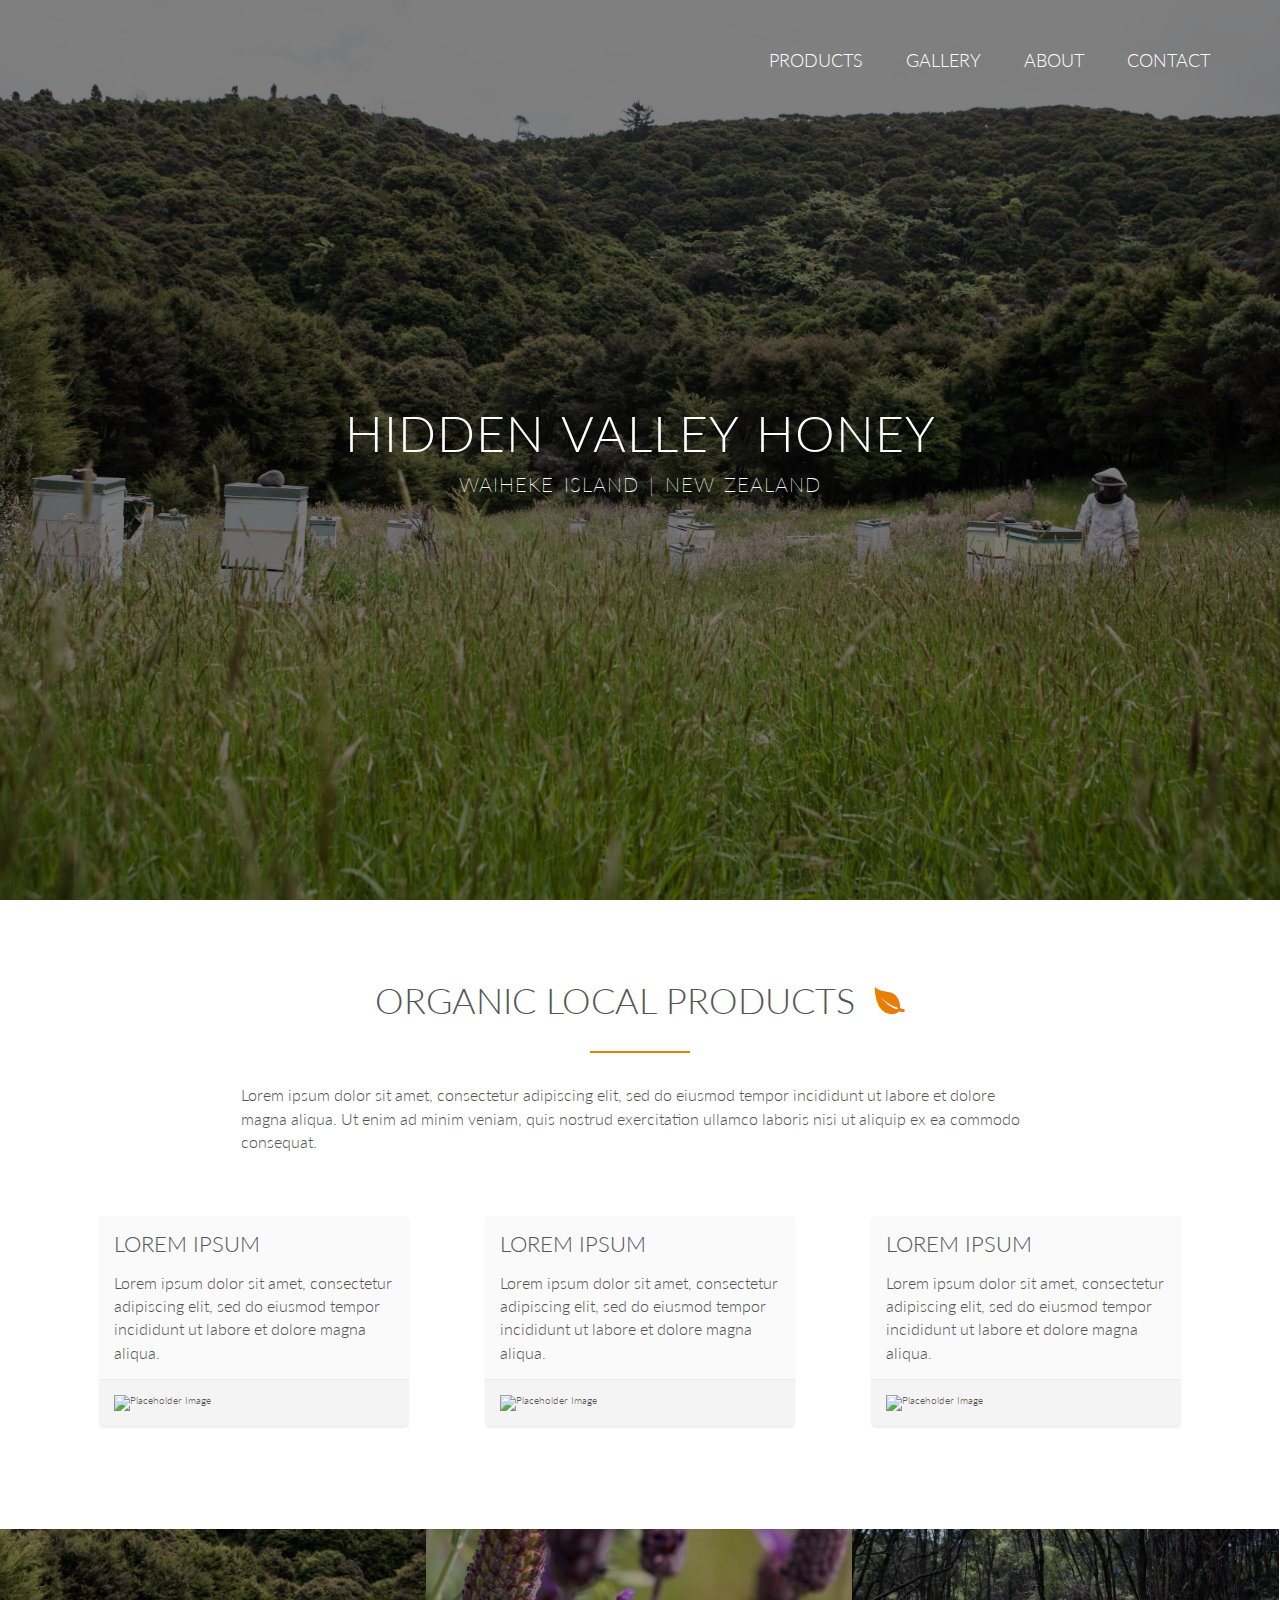
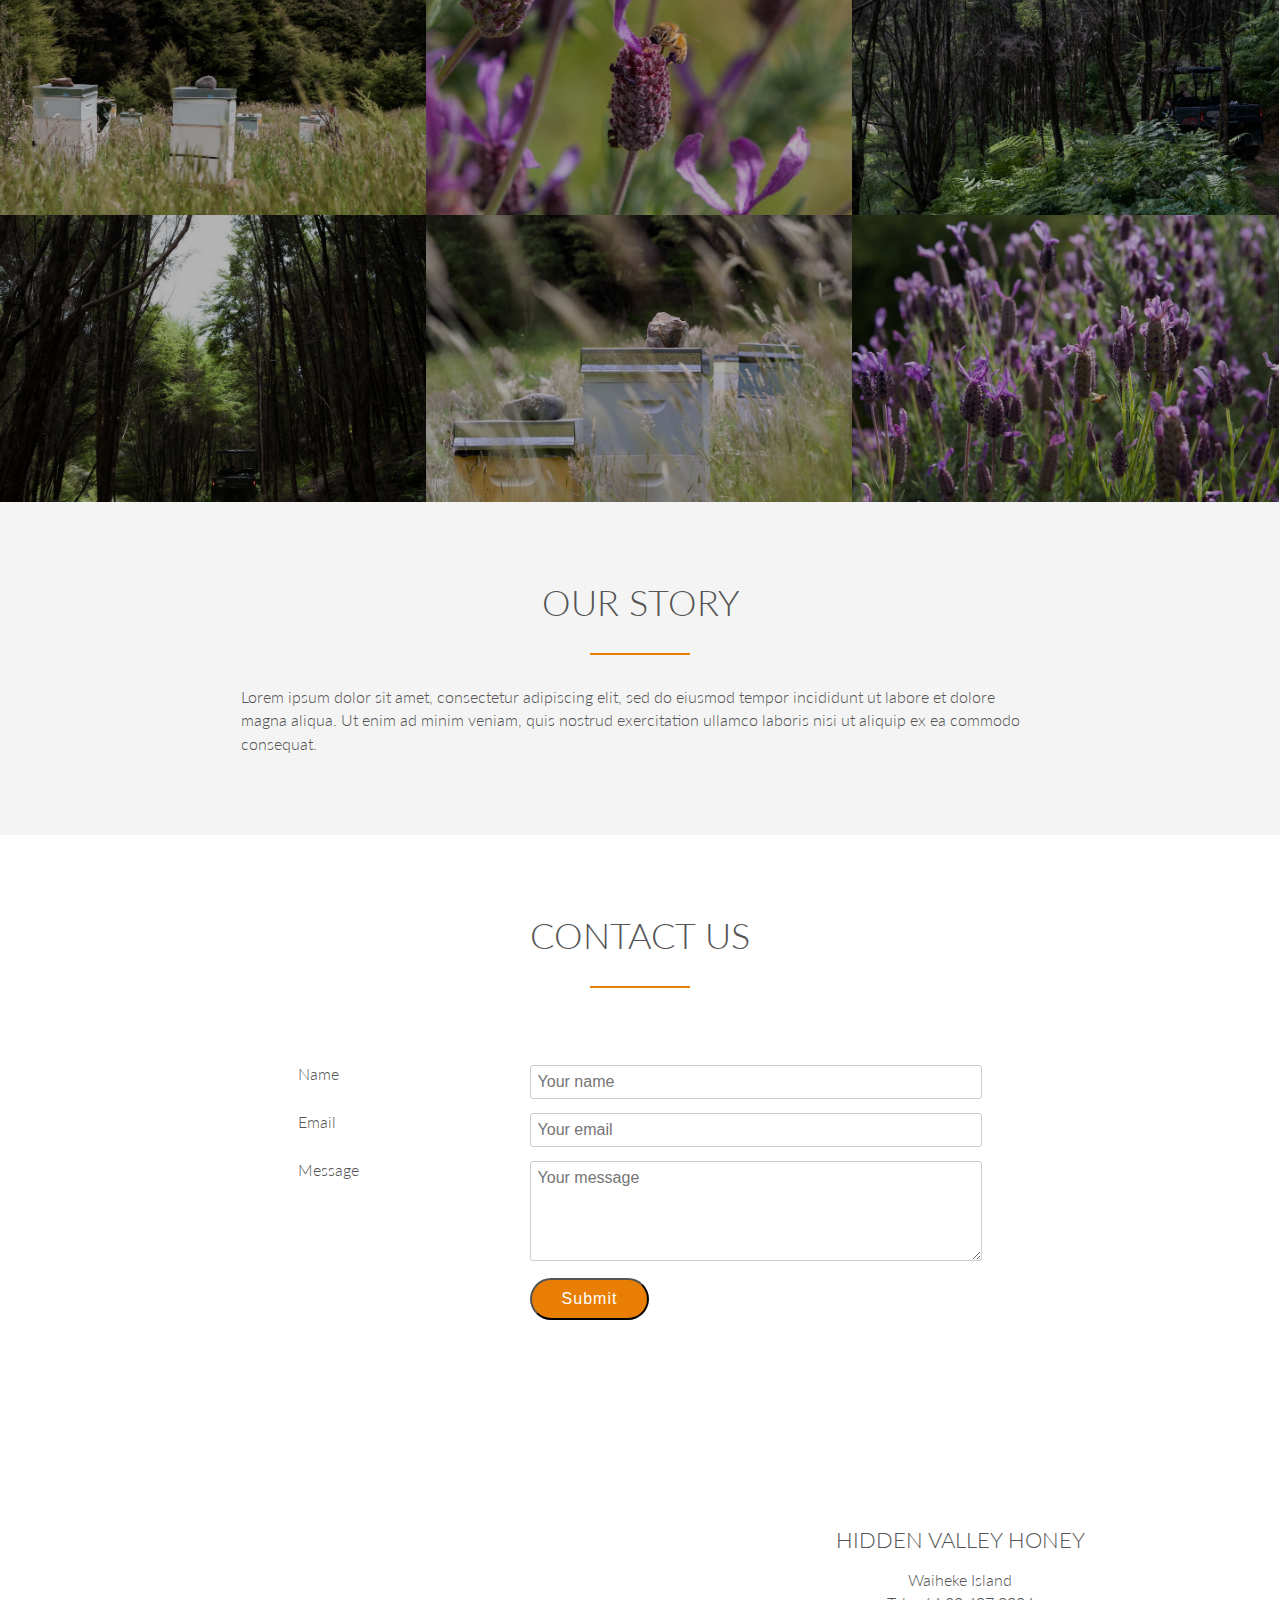
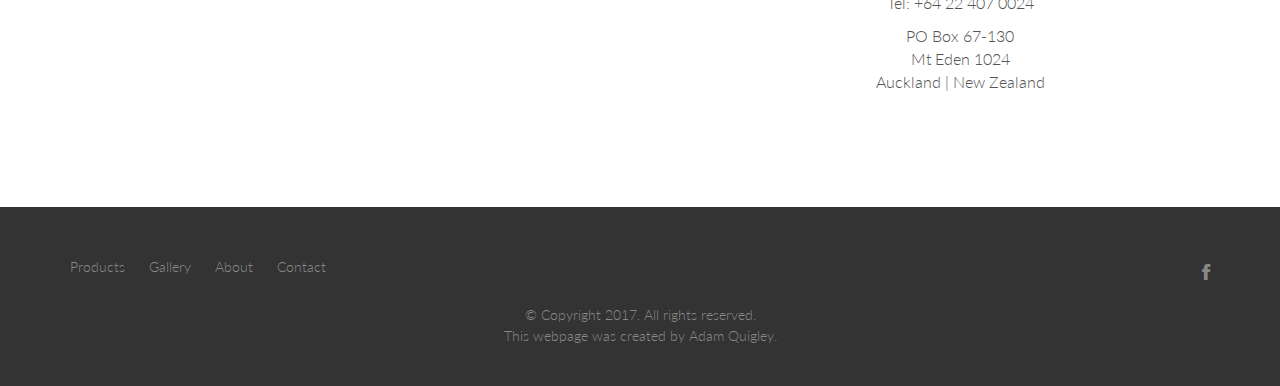
==== index.html @ 65275213 "Update site with reduced size images from Sam" ====
<!DOCTYPE html>
<html lang="en">
<head>
    <meta charset="UTF-8">
    <meta name="viewport" content="width=device-width, initial-scale=1.0">
    <meta name="description" content="Artisan raw honey which can be traced to the apiary it came from and the beekeeper who looked after the bees. Taste and enjoy the difference.">

    <link rel="stylesheet" type="text/css" href="vendors/css/normalize.css">
    <link rel="stylesheet" type="text/css" href="vendors/css/grid.css">
    <link rel="stylesheet" type="text/css" href="vendors/css/ionicons.min.css">
    
    <link rel="stylesheet" type="text/css" href="src/css/main.css">
    <link rel="stylesheet" type="text/css" href="src/css/queries.css">
    <link href="https://fonts.googleapis.com/css?family=Lato:100,300,300i,400" rel="stylesheet">
    
    <title>Hidden Valley Honey</title>
</head>

<body>
      
    <header>
        <nav>
            <div class="row">
                <ul class="main-nav">
                    <li><a href="#products">Products</a></li>
                    <li><a href="#gallery">Gallery</a></li>
                    <li><a href="#about">About</a></li>
                    <li><a href="#contact">Contact</a></li>
                </ul>
            </div>
        </nav>
        
        <div class="hero-text-box">
            <h1>Hidden Valley Honey</h1>
            <h2>Waiheke Island | New Zealand</h2>
        </div>
    </header>
    
    
    <section id="products" class="section-products">
        <div class="row">
            <h3>Organic Local Products
                <i class="ion-leaf icon"></i>
            </h3>
            <p class="long-copy">Lorem ipsum dolor sit amet, consectetur adipiscing elit, sed do eiusmod tempor incididunt ut labore et dolore magna aliqua. Ut enim ad minim veniam, quis nostrud exercitation ullamco laboris nisi ut aliquip ex ea commodo consequat. </p>
        </div>
        
        <div class="row">
            <div class="col span-1-of-3 box">
                <div class="product-box">
                    <div>
                        <h4>Lorem ipsum</h4>
                        <p>Lorem ipsum dolor sit amet, consectetur adipiscing elit, sed do eiusmod tempor incididunt ut labore et dolore magna aliqua.</p>
                    </div>
                    <div class="product-image">
                        <img src="https://via.placeholder.com/400x400" alt="Placeholder Image">
                    </div>
                </div>
            </div>
            
            <div class="col span-1-of-3 box">
                <div class="product-box">
                    <div>
                        <h4>Lorem ipsum</h4>
                        <p>Lorem ipsum dolor sit amet, consectetur adipiscing elit, sed do eiusmod tempor incididunt ut labore et dolore magna aliqua.</p>
                    </div>
                    <div class="product-image">
                        <img src="https://via.placeholder.com/400x400" alt="Placeholder Image">
                    </div>
                </div>
            </div>
            
            <div class="col span-1-of-3 box">
                <div class="product-box">
                    <div>
                        <h4>Lorem ipsum</h4>
                        <p>Lorem ipsum dolor sit amet, consectetur adipiscing elit, sed do eiusmod tempor incididunt ut labore et dolore magna aliqua.</p>
                    </div>
                    <div class="product-image">
                        <img src="https://via.placeholder.com/400x400" alt="Placeholder Image">
                    </div>
                </div>
            </div>
        </div>
    </section>
    
    
     <section id="gallery" class="section-gallery">
            <ul class="gallery-showcase clearfix">
                <li>
                    <figure class="gallery-photo">
                        <img src="src/img/hives-1-min.jpg" alt="Bee Hives">
                    </figure>
                </li>
                <li>
                    <figure class="gallery-photo">
                        <img src="src/img/bee-1-min.jpg" alt="Bee on Flower">
                    </figure>
                </li>
                <li>
                    <figure class="gallery-photo">
                        <img src="src/img/bush-2-min.jpg" alt="New Zealand Bush">
                    </figure>
                </li>

            </ul>
            <ul class="gallery-showcase clearfix">
                <li>
                    <figure class="gallery-photo">
                        <img src="src/img/bush-1-min.jpg" alt="Polaris in New Zealand Bush">
                    </figure>
                </li>
                <li>
                    <figure class="gallery-photo">
                        <img src="src/img/hives-2-min.jpg" alt="Bee Hives Close Shot">
                    </figure>
                </li>
                <li>
                    <figure class="gallery-photo">
                        <img src="src/img/bee-flowers-min.jpg" alt="Bee Amongst Flowers">
                    </figure>
                </li>
            </ul>
        </section>
    
    
    <section id="about" class="section-about">     
        <div class="row">
            <h3>Our Story</h3>
            <p class="long-copy">Lorem ipsum dolor sit amet, consectetur adipiscing elit, sed do eiusmod tempor incididunt ut labore et dolore magna aliqua. Ut enim ad minim veniam, quis nostrud exercitation ullamco laboris nisi ut aliquip ex ea commodo consequat. </p>
        </div>
    
        <div class="row">
        </div>
    </section>
    
    
    <section id="contact" class="section-contact">
        
        <div id="form">
            
            <div class="row">
                <h3>Contact Us</h3>
            </div>

            <div class="row">
                <form method="post" action="mailer.php" class="contact-form">
                    <div class="row">
                        <div class="col span-1-of-3">
                            <label for="name">Name</label>
                        </div>

                        <div class="col span-2-of-3">
                            <input type="text" name="name" id="name" placeholder="Your name" required>
                        </div>
                    </div>

                    <div class="row">
                        <div class="col span-1-of-3">
                            <label for="email">Email</label>
                        </div>
                        <div class="col span-2-of-3">
                            <input type="email" name="email" id="email" placeholder="Your email" required>
                        </div>
                    </div>

                    <div class="row">
                        <div class="col span-1-of-3">
                            <label>Message</label>
                        </div>
                        <div class="col span-2-of-3">
                            <textarea name="message" placeholder="Your message"></textarea>
                        </div>
                    </div>

                    <div class="row">
                            <div class="col span-1-of-3">
                                <label>&nbsp;</label>
                            </div>
                            <div class="col span-2-of-3">
                                <input type="submit" value="Submit">
                            </div>
                        </div>

                </form>
            </div>
        </div>
    </section>
    
    
    <div class="section-map">
        <div id="map"></div>
        
        <div class="map-box">
            <h4>Hidden Valley Honey</h4>
            <p>Waiheke Island
            <br>
            Tel: +64 22 407 0024
            </p>
            <p>
            PO Box 67-130
            <br>
            Mt Eden 1024
            <br>
             Auckland | New Zealand
            </p>
        </div>
    </div>
    

    <footer>
        <div class="row">
            <div class="col span-1-of-2 footer-left-div">
                <ul class="footer-nav">
                    <li><a href="#products">Products</a></li>
                    <li><a href="#gallery">Gallery</a></li>
                    <li><a href="#about">About</a></li>
                    <li><a href="#contact">Contact</a></li>
                </ul>
            </div>
            
            <div class="col span-1-of-2 footer-right-div">
                <ul class="social-links">
                    <li>
                        <a href="https://www.facebook.com/Hidden-Valley-Honey-Company-NZ-658143510995138/" target="_blank">
                            <i class="ion-social-facebook"></i>
                        </a>
                    </li>
                </ul>
            </div>
        </div>
        
        <div class="row">
            <p> &copy; Copyright 2017. All rights reserved.
                <br>
                This webpage was created by Adam Quigley.
            </p>
        </div>
    </footer>
    
</body>
    
    <script src="//cdn.jsdelivr.net/respond/1.4.2/respond.min.js"></script>
    <script src="//cdn.jsdelivr.net/html5shiv/3.7.2/html5shiv.min.js"></script>
    <script src="//cdn.jsdelivr.net/selectivizr/1.0.3b/selectivizr.min.js"></script>
    
    <script src="https://maps.google.com/maps/api/js?key=AIzaSyBD64x5jCNLeEZKjPFcDO9uRtU530Nr-F4"></script>
    <script src="src/js/gmaps.js"></script>
    <script src="src/js/script.js"></script>
    
</html>
---- vendors/css/grid.css ----
/*  SECTIONS  ============================================================================= */

.section {
	clear: both;
	padding: 0px;
	margin: 0px;
}

/*  GROUPING  ============================================================================= */

.row {
    zoom: 1; /* For IE 6/7 (trigger hasLayout) */
}

.row:before,
.row:after {
    content:"";
    display:table;
}
.row:after {
    clear:both;
}

/*  GRID COLUMN SETUP   ==================================================================== */

.col {
	display: block;
	float:left;
	margin: 1% 0 1% 1.6%;
}

.col:first-child { margin-left: 0; } /* all browsers except IE6 and lower */


/*  REMOVE MARGINS AS ALL GO FULL WIDTH AT 480 PIXELS */

@media only screen and (max-width: 480px) {
	.col { 
		/*margin: 1% 0 1% 0%;*/
        margin: 0;
	}
}


/*  GRID OF TWO   ============================================================================= */


.span-2-of-2 {
	width: 100%;
}

.span-1-of-2 {
	width: 49.2%;
}

/*  GO FULL WIDTH AT LESS THAN 480 PIXELS */

@media only screen and (max-width: 480px) {
	.span-2-of-2 {
		width: 100%; 
	}
	.span-1-of-2 {
		width: 100%; 
	}
}


/*  GRID OF THREE   ============================================================================= */

	
.span-3-of-3 {
	width: 100%; 
}

.span-2-of-3 {
	width: 66.13%; 
}

.span-1-of-3 {
	width: 32.26%; 
}


/*  GO FULL WIDTH AT LESS THAN 480 PIXELS */

@media only screen and (max-width: 480px) {
	.span-3-of-3 {
		width: 100%; 
	}
	.span-2-of-3 {
		width: 100%; 
	}
	.span-1-of-3 {
		width: 100%;
	}
}

/*  GRID OF FOUR   ============================================================================= */

	
.span-4-of-4 {
	width: 100%; 
}

.span-3-of-4 {
	width: 74.6%; 
}

.span-2-of-4 {
	width: 49.2%; 
}

.span-1-of-4 {
	width: 23.8%; 
}


/*  GO FULL WIDTH AT LESS THAN 480 PIXELS */

@media only screen and (max-width: 480px) {
	.span-4-of-4 {
		width: 100%; 
	}
	.span-3-of-4 {
		width: 100%; 
	}
	.span-2-of-4 {
		width: 100%; 
	}
	.span-1-of-4 {
		width: 100%; 
	}
}


/*  GRID OF FIVE   ============================================================================= */

	
.span-5-of-5 {
	width: 100%;
}

.span-4-of-5 {
  	width: 79.68%; 
}

.span-3-of-5 {
  	width: 59.36%; 
}

.span-2-of-5 {
  	width: 39.04%;
}

.span-1-of-5 {
  	width: 18.72%;
}


/*  GO FULL WIDTH AT LESS THAN 480 PIXELS */

@media only screen and (max-width: 480px) {
	.span-5-of-5 {
		width: 100%; 
	}
	.span-4-of-5 {
		width: 100%; 
	}
	.span-3-of-5 {
		width: 100%; 
	}
	.span-2-of-5 {
		width: 100%; 
	}
	.span-1-of-5 {
		width: 100%; 
	}
}


/*  GRID OF SIX   ============================================================================= */


.span-6-of-6 {
	width: 100%;
}

.span-5-of-6 {
  	width: 83.06%;
}

.span-4-of-6 {
  	width: 66.13%;
}

.span-3-of-6 {
  	width: 49.2%;
}

.span-2-of-6 {
  	width: 32.26%;
}

.span-1-of-6 {
  	width: 15.33%;
}


/*  GO FULL WIDTH AT LESS THAN 480 PIXELS */

@media only screen and (max-width: 480px) {
	.span-6-of-6 {
		width: 100%; 
	}
	.span-5-of-6 {
		width: 100%; 
	}
	.span-4-of-6 {
		width: 100%; 
	}
	.span-3-of-6 {
		width: 100%; 
	}
	.span-2-of-6 {
		width: 100%; 
	}
	.span-1-of-6 {
		width: 100%; 
	}
}



/*  GRID OF SEVEN   ============================================================================= */


.span-7-of-7 {
	width: 100%;
}

.span-6-of-7 {
	width: 85.48%;
}

.span-5-of-7 {
  	width: 70.97%;
}

.span-4-of-7 {
  	width: 56.45%;
}

.span-3-of-7 {
  	width: 41.94%;
}

.span-2-of-7 {
  	width: 27.42%;
}

.span-1-of-7 {
  	width: 12.91%;
}


/*  GO FULL WIDTH AT LESS THAN 480 PIXELS */

@media only screen and (max-width: 480px) {
	.span-7-of-7 {
		width: 100%; 
	}
	.span-6-of-7 {
		width: 100%; 
	}
	.span-5-of-7 {
		width: 100%; 
	}
	.span-4-of-7 {
		width: 100%; 
	}
	.span-3-of-7 {
		width: 100%; 
	}
	.span-2-of-7 {
		width: 100%; 
	}
	.span-1-of-7 {
		width: 100%; 
	}
}


/*  GRID OF EIGHT   ============================================================================= */

	
.span-8-of-8 {
	width: 100%;
}

.span-7-of-8 {
	width: 87.3%; 
}

.span-6-of-8 {
	width: 74.6%; 
}

.span-5-of-8 {
	width: 61.9%; 
}

.span-4-of-8 {
	width: 49.2%; 
}

.span-3-of-8 {
	width: 36.5%;
}

.span-2-of-8 {
	width: 23.8%; 
}

.span-1-of-8 {
	width: 11.1%; 
}


/*  GO FULL WIDTH AT LESS THAN 480 PIXELS */

@media only screen and (max-width: 480px) {
	.span-8-of-8 {
		width: 100%; 
	}
	.span-7-of-8 {
		width: 100%; 
	}
	.span-6-of-8 {
		width: 100%; 
	}
	.span-5-of-8 {
		width: 100%; 
	}
	.span-4-of-8 {
		width: 100%; 
	}
	.span-3-of-8 {
		width: 100%; 
	}
	.span-2-of-8 {
		width: 100%; 
	}
	.span-1-of-8 {
		width: 100%; 
	}
}


/*  GRID OF NINE   ============================================================================= */


.span-9-of-9 {
	width: 100%;
}

.span-8-of-9 {
	width: 88.71%;
}

.span-7-of-9 {
	width: 77.42%; 
}

.span-6-of-9 {
	width: 66.13%; 
}

.span-5-of-9 {
	width: 54.84%; 
}

.span-4-of-9 {
	width: 43.55%; 
}

.span-3-of-9 {
	width: 32.26%;
}

.span-2-of-9 {
	width: 20.97%; 
}

.span-1-of-9 {
	width: 9.68%; 
}


/*  GO FULL WIDTH AT LESS THAN 480 PIXELS */

@media only screen and (max-width: 480px) {
	.span-9-of-9 {
		width: 100%; 
	}
	.span-8-of-9 {
		width: 100%; 
	}
	.span-7-of-9 {
		width: 100%; 
	}
	.span-6-of-9 {
		width: 100%; 
	}
	.span-5-of-9 {
		width: 100%; 
	}
	.span-4-of-9 {
		width: 100%; 
	}
	.span-3-of-9 {
		width: 100%; 
	}
	.span-2-of-9 {
		width: 100%; 
	}
	.span-1-of-9 {
		width: 100%; 
	}
}


/*  GRID OF TEN   ============================================================================= */


.span-10-of-10 {
	width: 100%;
}

.span-9-of-10 {
	width: 89.84%;
}

.span-8-of-10 {
	width: 79.68%;
}

.span-7-of-10 {
	width: 69.52%; 
}

.span-6-of-10 {
	width: 59.36%; 
}

.span-5-of-10 {
	width: 49.2%; 
}

.span-4-of-10 {
	width: 39.04%; 
}

.span-3-of-10 {
	width: 28.88%;
}

.span-2-of-10 {
	width: 18.72%; 
}

.span-1-of-10 {
	width: 8.56%; 
}


/*  GO FULL WIDTH AT LESS THAN 480 PIXELS */

@media only screen and (max-width: 480px) {
	.span-10-of-10 {
		width: 100%; 
	}
	.span-9-of-10 {
		width: 100%; 
	}
	.span-8-of-10 {
		width: 100%; 
	}
	.span-7-of-10 {
		width: 100%; 
	}
	.span-6-of-10 {
		width: 100%; 
	}
	.span-5-of-10 {
		width: 100%; 
	}
	.span-4-of-10 {
		width: 100%; 
	}
	.span-3-of-10 {
		width: 100%; 
	}
	.span-2-of-10 {
		width: 100%; 
	}
	.span-1-of-10 {
		width: 100%; 
	}
}


/*  GRID OF ELEVEN   ============================================================================= */

.span-11-of-11 {
	width: 100%;
}

.span-10-of-11 {
	width: 90.76%;
}

.span-9-of-11 {
	width: 81.52%;
}

.span-8-of-11 {
	width: 72.29%;
}

.span-7-of-11 {
	width: 63.05%; 
}

.span-6-of-11 {
	width: 53.81%; 
}

.span-5-of-11 {
	width: 44.58%; 
}

.span-4-of-11 {
	width: 35.34%; 
}

.span-3-of-11 {
	width: 26.1%;
}

.span-2-of-11 {
	width: 16.87%; 
}

.span-1-of-11 {
	width: 7.63%; 
}


/*  GO FULL WIDTH AT LESS THAN 480 PIXELS */

@media only screen and (max-width: 480px) {
	.span-11-of-11 {
		width: 100%; 
	}
	.span-10-of-11 {
		width: 100%; 
	}
	.span-9-of-11 {
		width: 100%; 
	}
	.span-8-of-11 {
		width: 100%; 
	}
	.span-7-of-11 {
		width: 100%; 
	}
	.span-6-of-11 {
		width: 100%; 
	}
	.span-5-of-11 {
		width: 100%; 
	}
	.span-4-of-11 {
		width: 100%; 
	}
	.span-3-of-11 {
		width: 100%; 
	}
	.span-2-of-11 {
		width: 100%; 
	}
	.span-1-of-11 {
		width: 100%; 
	}
}


/*  GRID OF TWELVE   ============================================================================= */

.span-12-of-12 {
	width: 100%;
}

.span-11-of-12 {
	width: 91.53%;
}

.span-10-of-12 {
	width: 83.06%;
}

.span-9-of-12 {
	width: 74.6%;
}

.span-8-of-12 {
	width: 66.13%;
}

.span-7-of-12 {
	width: 57.66%; 
}

.span-6-of-12 {
	width: 49.2%; 
}

.span-5-of-12 {
	width: 40.73%; 
}

.span-4-of-12 {
	width: 32.26%; 
}

.span-3-of-12 {
	width: 23.8%;
}

.span-2-of-12 {
	width: 15.33%; 
}

.span-1-of-12 {
	width: 6.86%; 
}


/*  GO FULL WIDTH AT LESS THAN 480 PIXELS */

@media only screen and (max-width: 480px) {
	.span-12-of-12 {
		width: 100%; 
	}
	.span-11-of-12 {
		width: 100%; 
	}
	.span-10-of-12 {
		width: 100%; 
	}
	.span-9-of-12 {
		width: 100%; 
	}
	.span-8-of-12 {
		width: 100%; 
	}
	.span-7-of-12 {
		width: 100%; 
	}
	.span-6-of-12 {
		width: 100%; 
	}
	.span-5-of-12 {
		width: 100%; 
	}
	.span-4-of-12 {
		width: 100%; 
	}
	.span-3-of-12 {
		width: 100%; 
	}
	.span-2-of-12 {
		width: 100%; 
	}
	.span-1-of-12 {
		width: 100%; 
	}
}
---- src/css/main.css ----
/*
Base TAHITI GOLD: #E87E04
Darker orange: #cf6d17
*/

/* ------------------------------------------------*/
/* BASIC SETUP */
/* ------------------------------------------------*/

*,
*::after,
*::before {
    margin: 0;
    padding: 0;
    -webkit-box-sizing: border-box;
    box-sizing: border-box;
}


html {
    background-color: #fff;
    color: #555;
    font-size: 62.5%;
    font-weight: 300;
    font-family: 'Lato', 'Arial', sans-serif;
    text-rendering: optimizeLegibility;
    overflow-x: hidden;
}


.clearfix {zoom: 1;}
.clearfix:after {
    content: '.';
    clear: both;
    display: block;
    height: 0;
    visibility: hidden;
}


/* ------------------------------------------------*/
/* REUSABLE COMPONENTS */
/* ------------------------------------------------*/

.row {
    max-width: 1140px;
    
    /* To center content */
    margin: 0 auto;
}


section {
    padding: 8rem 0 0 0;
}


.box {
    padding: 1%;
}


/* ------------------------------------------------*/
/* HEADINGS */
/* ------------------------------------------------*/

h1, h2, h3, h4 {
    margin: 0;
    font-size: 5rem;
    font-weight: 300;
    text-transform: uppercase;
}


h1, h2 {
    color: #fff;
    text-align: center;
    letter-spacing: 0.1rem;
    word-spacing: 0.3rem;
}


h2 {
    font-size: 2rem;
    font-weight: 200;
    margin-top: 1rem;
}


h3 {
    font-size: 3.6rem;
    text-align: center;
    margin-bottom: 3rem;
}

/* The line that appears after the h3 element */
h3:after {
    display: block;
    height: 2px;
    background-color: #E87E04;
    content: " ";
    width: 10rem;
    margin: 0 auto;
    margin-top: 3rem;
}


h4 {
   font-size: 2.2rem;
    margin-bottom: 1.5rem;
}

/* ------------------------------------------------*/
/* PARAGRAPHS */
/* ------------------------------------------------*/

p {
    font-size: 1.6rem;
    line-height: 145%;
}


.long-copy {
    width: 70%;
    margin: 0 auto 2rem auto;
}


/* ------------------------------------------------*/
/* ICONS */
/* ------------------------------------------------*/

.icon {
    color: #E87E04;
    padding-left: 1rem;
}


/* ------------------------------------------------*/
/* LINKS */
/* ------------------------------------------------*/

a:link,
a:visited {
    color: #E87E04;
    text-decoration: none;
    border-bottom: 0.1rem solid #E87E04;
    padding-bottom: 0.1rem;
    -webkit-transition: border-bottom 0.2s, color 0.2s;
    transition: border-bottom 0.2s, color 0.2s;
}


a:hover,
a:active {
    color: #555;
    border-bottom: 0.1rem solid transparent;
}


/* ------------------------------------------------*/
/* BUTTONS */
/* ------------------------------------------------*/

input[type=submit] {
    display: inline-block;
    padding: 1rem 3rem;
    font-size: 1.6rem;
    font-weight: 300;
    text-decoration: none;
    letter-spacing: 0.1rem;
    color: #fff; 
    background-color: #E87E04;
    -webkit-transition: background-color 0.2s;
    transition: background-color 0.2s;
    border-radius: 10rem;
}


input[type=submit]:hover,
input[type=submit]:active {
    background-color: #cf6d17;
}


/* ------------------------------------------------*/
/* HEADER */
/* ------------------------------------------------*/

header {
    /* Hero image centered and fills whole viewport */
    background-image: -webkit-gradient(linear, left top, left bottom, from(rgba(0, 0, 0, 0.5)), to(rgba(0, 0, 0, 0.5))), url(../img/waiheke-island-hero.jpg);
    /* alternative background */ /*
    background-image: linear-gradient(rgba(0, 0, 0, 0.5), rgba(0, 0, 0, 0.5)), url(../img/waiheke-island-hero.jpg);
    */
    background-image: linear-gradient(rgba(0, 0, 0, 0.5), rgba(0, 0, 0, 0.5)), url(../img/hives-longshot-min.jpg);
    background-size: cover;
    background-position: center;
    height: 100vh;
    background-attachment: fixed;
}


.hero-text-box {
    position: absolute;
    width: 1140px;
    top: 50%;
    left: 50%;
    -webkit-transform: translate(-50%, -50%);
    transform: translate(-50%, -50%);
}

.logo {
    height: 10rem;
    width: auto;
    float: left;
    margin-top: 2rem;
}


.main-nav {
    float: right;
    list-style: none;
    margin-top: 5rem;
}


.main-nav li {
    display: inline-block;
    margin-left: 4rem;
}


.main-nav li a:link,
.main-nav li a:visited {
    font-size: 1.8rem;
    text-decoration: none;
    text-transform: uppercase;
    border-bottom: solid 0.2rem transparent;
    padding: 0.8rem 0;
    color: #fff;
}


.main-nav li a:hover,
.main-nav li a:active {
    border-bottom: solid 0.2rem #E87E04;
    -webkit-transition: border-bottom 0.2s;
    transition: border-bottom 0.2s;
}


/* ------------------------------------------------*/
/* PRODUCTS */
/* ------------------------------------------------*/

.section-products .long-copy {
    margin-bottom: 4rem;
}


.product-box {
    background-color: #f4f4f4;
    border-radius: 0.5rem;
    width: 90%;
    margin: 0 auto;
    -webkit-box-shadow: 0 0.2rem 0.2rem #efefef;
    box-shadow: 0 0.2rem 0.2rem #efefef;
}


.product-box div {
    padding: 1.5rem;
}


.product-box div:first-child {
    background-color: #fafafa;
    border-top-left-radius: 0.5rem;
    border-top-right-radius: 0.5rem;
}


.product-image {
    border-top: 0.1rem solid #eaeaea;
}


.product-image img {
    width: 100%;
}


* ----------------------------------------------- */
/* GALLERY */
/* ----------------------------------------------- */

.section-gallery {
    padding: 0;
}

.gallery-showcase {
    list-style: none;
    width: 100%;
}

.gallery-showcase li {
    display: block;
    float: left;
    width: 33.3%;
}

.gallery-photo {
    width: 100%;
    margin: 0;
    overflow: hidden;
    background-color: #000;
}

.gallery-photo img {
    opacity: 0.7;
    width: 100%;
    height: auto;
    -webkit-transform: scale(1.15);
    transform: scale(1.15);
    -webkit-transition: -webkit-transform 0.5s, opacity 0.5s;
    -webkit-transition: opacity 0.5s, -webkit-transform 0.5s;
    transition: opacity 0.5s, -webkit-transform 0.5s;
    transition: transform 0.5s, opacity 0.5s;
    transition: transform 0.5s, opacity 0.5s, -webkit-transform 0.5s;
}

.gallery-photo img:hover {
    opacity: 1;
    -webkit-transform: scale(1.03);
    transform: scale(1.03);
}


/* ------------------------------------------------*/
/* ABOUT */
/* ------------------------------------------------*/


.section-about {
    background-color: #f4f4f4;
}


.section-about .long-copy {
    margin-bottom: 8rem;
}


/* ------------------------------------------------*/
/* CONTACT */
/* ------------------------------------------------*/

.section-contact {
    margin-bottom: 8rem;
}


.contact-form {
    font-size: 1.6rem;
    width: 60%;
    margin: 4rem auto 0 auto;
}


input[type=text],
input[type=email],
textarea {
    width: 100%;
    padding: 0.7rem;
    border-radius: 0.3rem;
    border: 1px solid #ccc;
}


textarea {
    height: 10rem;
}


/* Removes blue outline created by the browser */
*:focus {
    outline: none
}


.form-messages {
    width: 70%;
    margin: 0 auto;
}

/* ------------------------------------------------*/
/* MAP */
/* ------------------------------------------------*/

#map {
    width: 100%;
    height: 40rem;
    z-index: 0;
    position: relative;
}


.section-map {
    width: 100%;
    height: 40rem;
    position: relative;
    
}


.map-box {
    position: absolute;
    top: 0;
    right: 0;
    background-color: rgba(255, 255, 255, 0.8);
    z-index: 10;
    height: 40rem;
    width: 50%;
    padding: 12rem 4rem;
    font-size: 1.6rem;
    text-align: center;
}

.map-box p {
    padding-bottom: 1rem;
}

/* Styling for index.php file if included */

.form-messages {
    width: 70%;
    margin: 0 auto;
    padding: 1rem;
    border-radius: .3rem;
    margin-bottom: 3rem;
    color: #333;
}

.success { background-color: rgba(135, 211, 124, 0.8);}

.error { background-color: rgba(236, 100, 75, 0.8);}

/* ------------------------------------------------*/
/* FOOTER */
/* ------------------------------------------------*/

footer {
    background-color: #333;
    font-size: 1.4rem;
    padding: 4rem;
}


.footer-nav {
    text-decoration: none;
    float: left;
}


.social-links {
    text-decoration: none;
    float: right;
    font-size: 2.2rem;
}


.footer-nav li,
.social-links li {
    display: inline-block;
    margin-right: 2rem;
}


.footer-nav li:last-child,
.social-links li:last-child {
    margin: 0;
}


.footer-nav li a:link,
.footer-nav li a:visited,
.social-links li a:link,
.social-links li a:visited {
    text-decoration: none;
    border: 0;
    color: #888;
    -webkit-transition: color 0.2s;
    transition: color 0.2s;
}


.footer-nav li a:hover,
.social-links li a:hover {
    color: #ddd;
}


.ion-social-facebook:hover {
    color: #3b5998; 
}


footer p {
    font-size: 1.4rem;
    color: #888;
    text-align: center;
    margin-top: 1rem;
}
---- src/css/queries.css ----
/* Big tablet to 1200px (widths smaller than the 1140px row) */
@media only screen and (max-width: 1200px) {
    
    .hero-text-box {
        width: 100%;
        padding: 0 2%;
    }
    
    .row { padding: 0 2%; }
}


/* Small to large tablet: from 768px to 1023px */
@media only screen and (max-width: 1023px) {
    
    body { font-size: 16px; }
    
    section { padding: 60px 0 0 0; }
    
    .long-copy {
        width: 80%;
        margin-left: 10%;
    }

    .product-box {
        width: 100%;
        margin-left: 0%;
    }
    
    .contact-form { width: 80%; } 
}



/* Small phones to small tablets: from 481px to 767px */
@media only screen and (max-width: 767px) {
    
    body { font-size: 16px; }
    section { padding: 30px 0 0 0; }
    
    .row,
    .hero-text-box { padding: 0 4%; }
    .col { 
        width: 100%;
        margin: 0 0 4% 0;
    }

    /* Hide navigation for smaller devices */
    .main-nav { display: none; }

    h1 { font-size: 29px; }
    h2 { font-size: 18px; }
    h3 { font-size: 22px; }
    h4 { font-size: 20px; }
    
    .long-copy {
        width: 100%;
        margin-left: 0%;
    }
    
    .section-gallery {
        padding-bottom: 0;
    }
    
    .contact-form {margin: 0;}
    
    .footer-left-div,
    .footer-right-div {
        width: 50%;
    }

}

/* To account for footer nav bar */
@media only screen and (max-width: 630px) {
    .footer-left-div {
        display: none;
    }
}

/* Small phones: from 0 to 480px */
@media only screen and (max-width: 480px) {
    
    section { 
        padding: 25px 0; 
    }
    
    .contact-form {
        width: 100%; 
    }
    
    .section-contact {
        margin-bottom: 0;
    }
    
    .map-box {
        padding: 8rem 1.5rem;
    }
    
    .map-box h4 { 
        font-size: 1.8rem;
    }
    
    .map-box p {
        font-size: 1.2rem;
    }
}
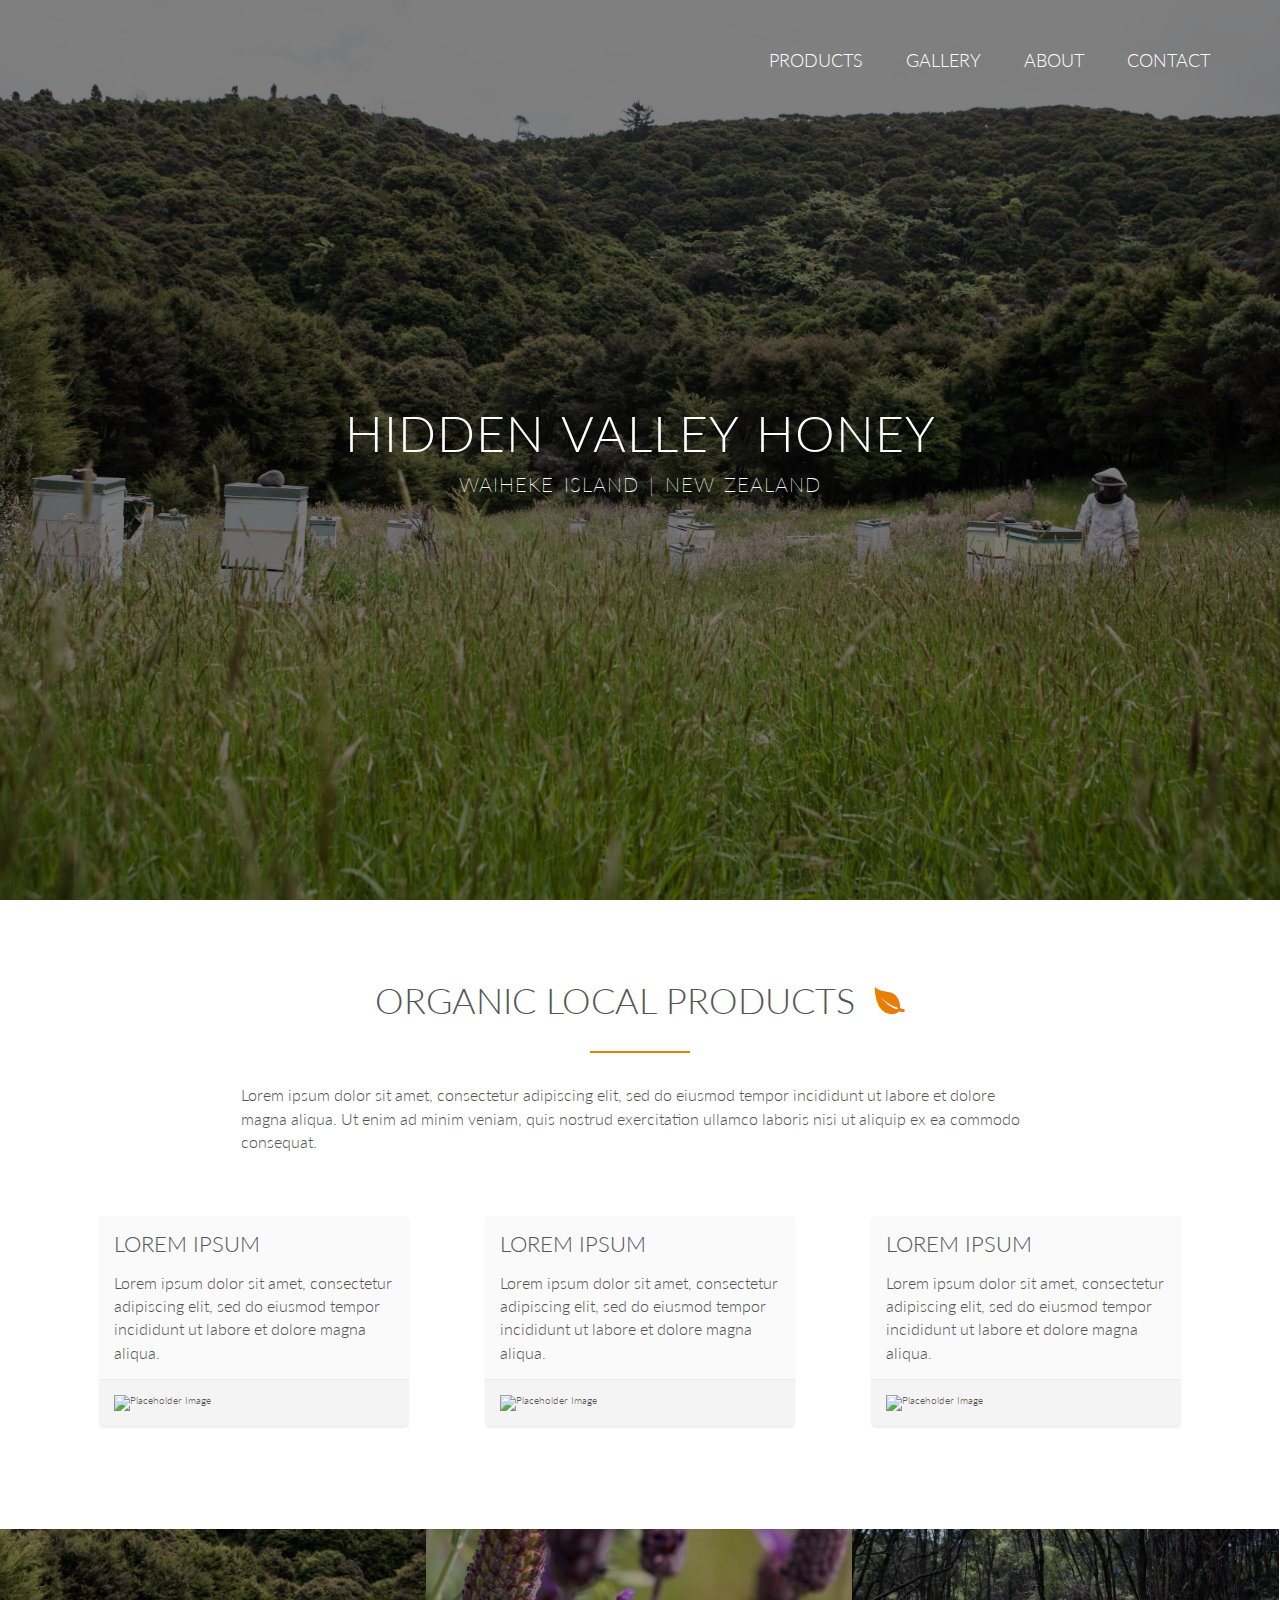
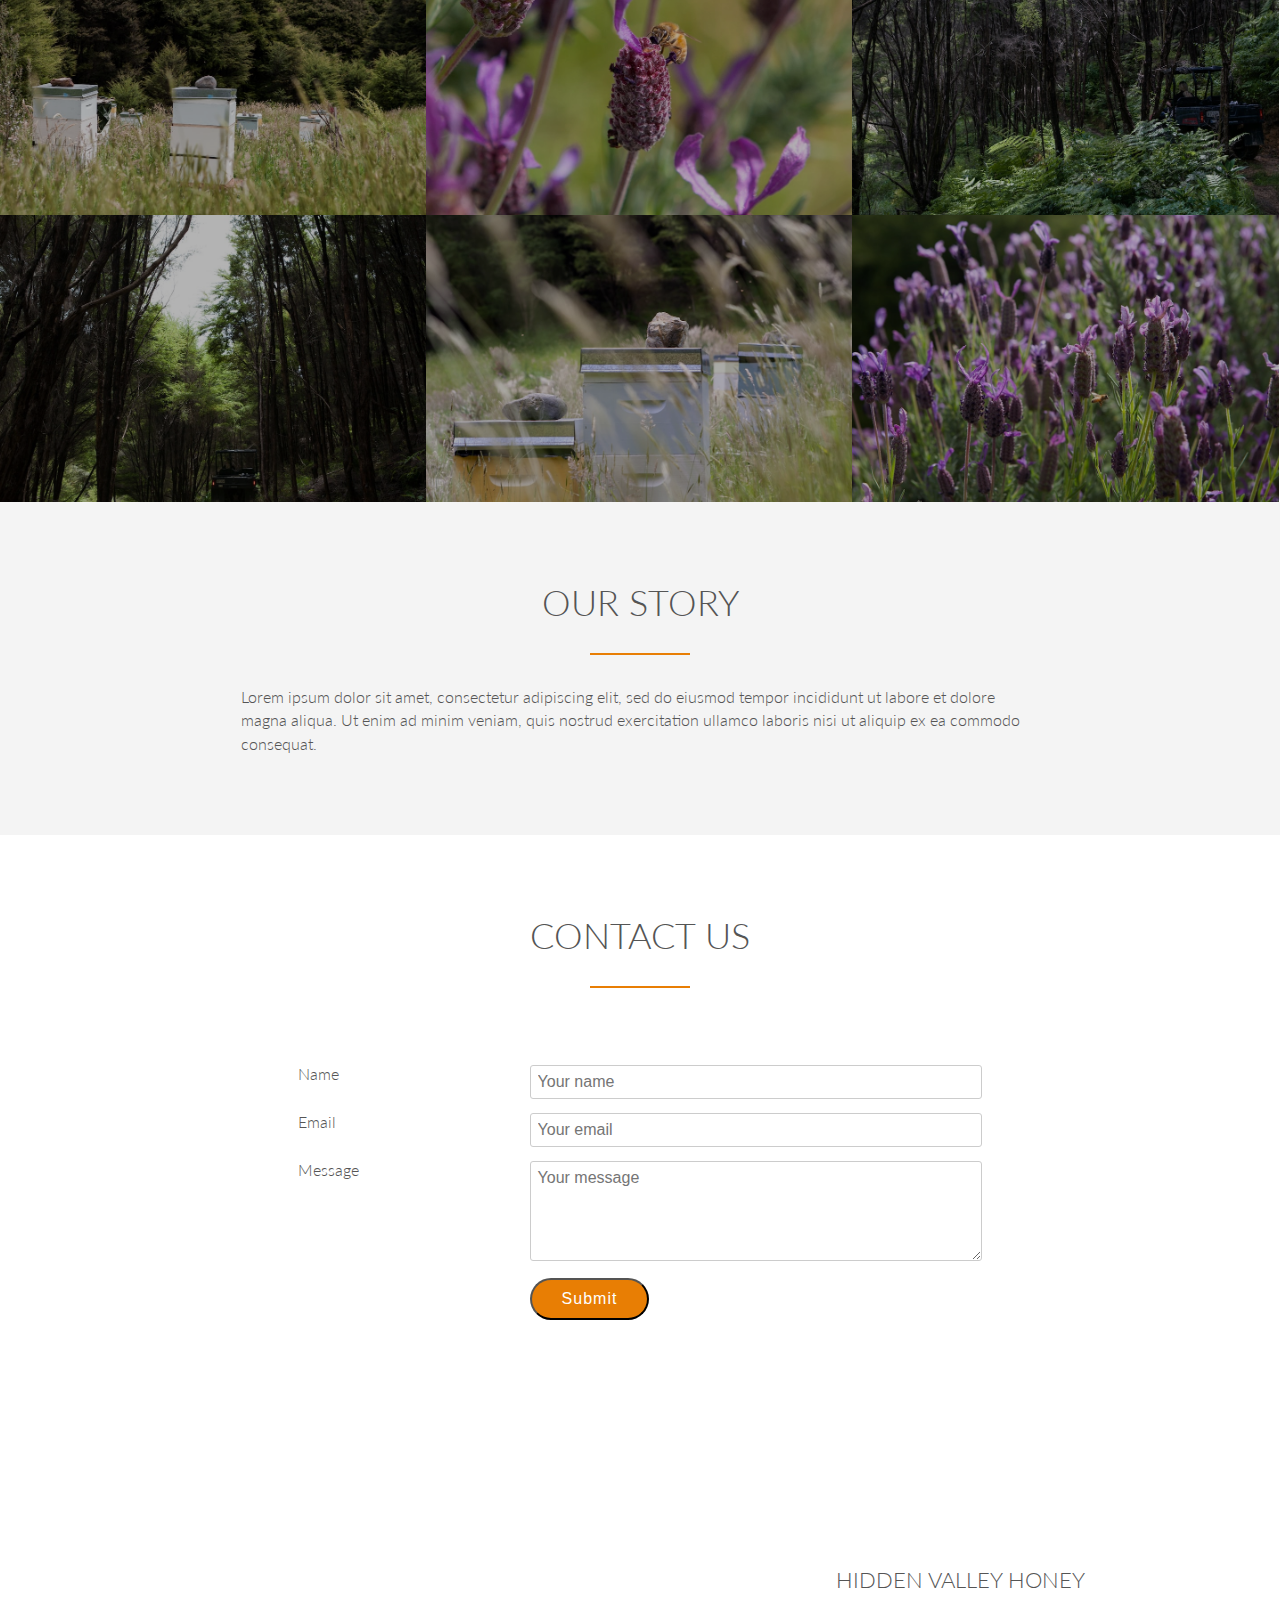
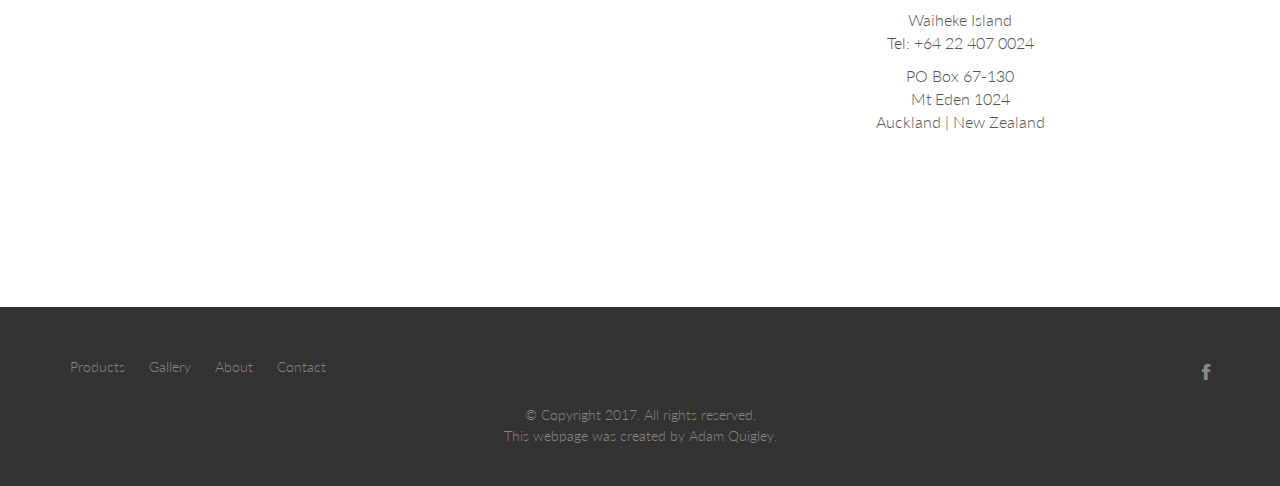
==== commit 0747ef44: "Full width gallery of 3 photos on small devices" ====
--- a/index.html
+++ b/index.html
@@ -86,7 +86,7 @@
     
     
      <section id="gallery" class="section-gallery">
-            <ul class="gallery-showcase clearfix">
+            <ul class="gallery-showcase clearfix gallery-1">
                 <li>
                     <figure class="gallery-photo">
                         <img src="src/img/hives-1-min.jpg" alt="Bee Hives">
--- a/src/css/main.css
+++ b/src/css/main.css
@@ -400,7 +400,7 @@
 
 #map {
     width: 100%;
-    height: 40rem;
+    height: 50rem;
     z-index: 0;
     position: relative;
 }
@@ -408,7 +408,7 @@
 
 .section-map {
     width: 100%;
-    height: 40rem;
+    height: 50rem;
     position: relative;
     
 }
@@ -420,9 +420,9 @@
     right: 0;
     background-color: rgba(255, 255, 255, 0.8);
     z-index: 10;
-    height: 40rem;
+    height: 50rem;
     width: 50%;
-    padding: 12rem 4rem;
+    padding: 16rem 4rem;
     font-size: 1.6rem;
     text-align: center;
 }
--- a/src/css/queries.css
+++ b/src/css/queries.css
@@ -85,6 +85,14 @@
         padding: 25px 0; 
     }
     
+    .gallery-1 {
+        display: none;
+    }
+    
+    .gallery-showcase li {
+        width: 100%;
+    }
+    
     .contact-form {
         width: 100%; 
     }
@@ -94,7 +102,7 @@
     }
     
     .map-box {
-        padding: 8rem 1.5rem;
+        padding: 16rem 1rem;
     }
     
     .map-box h4 { 
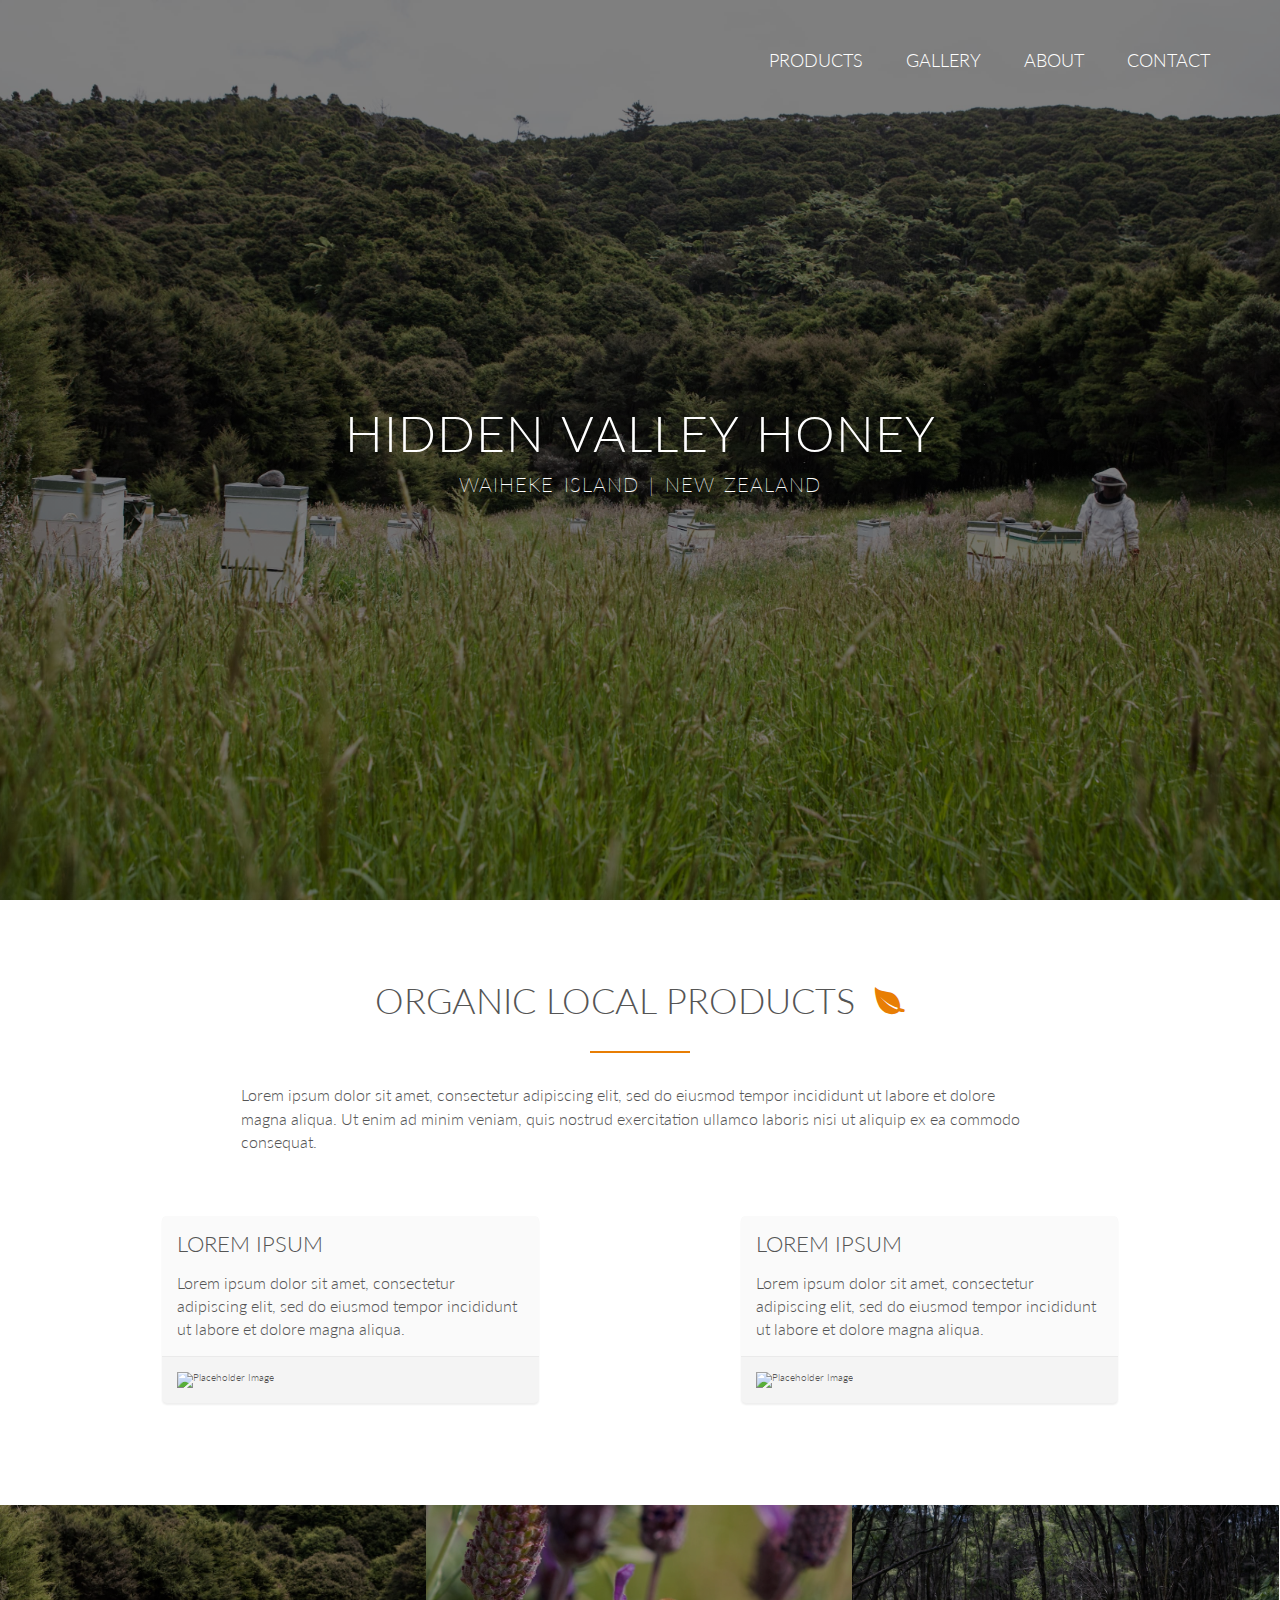
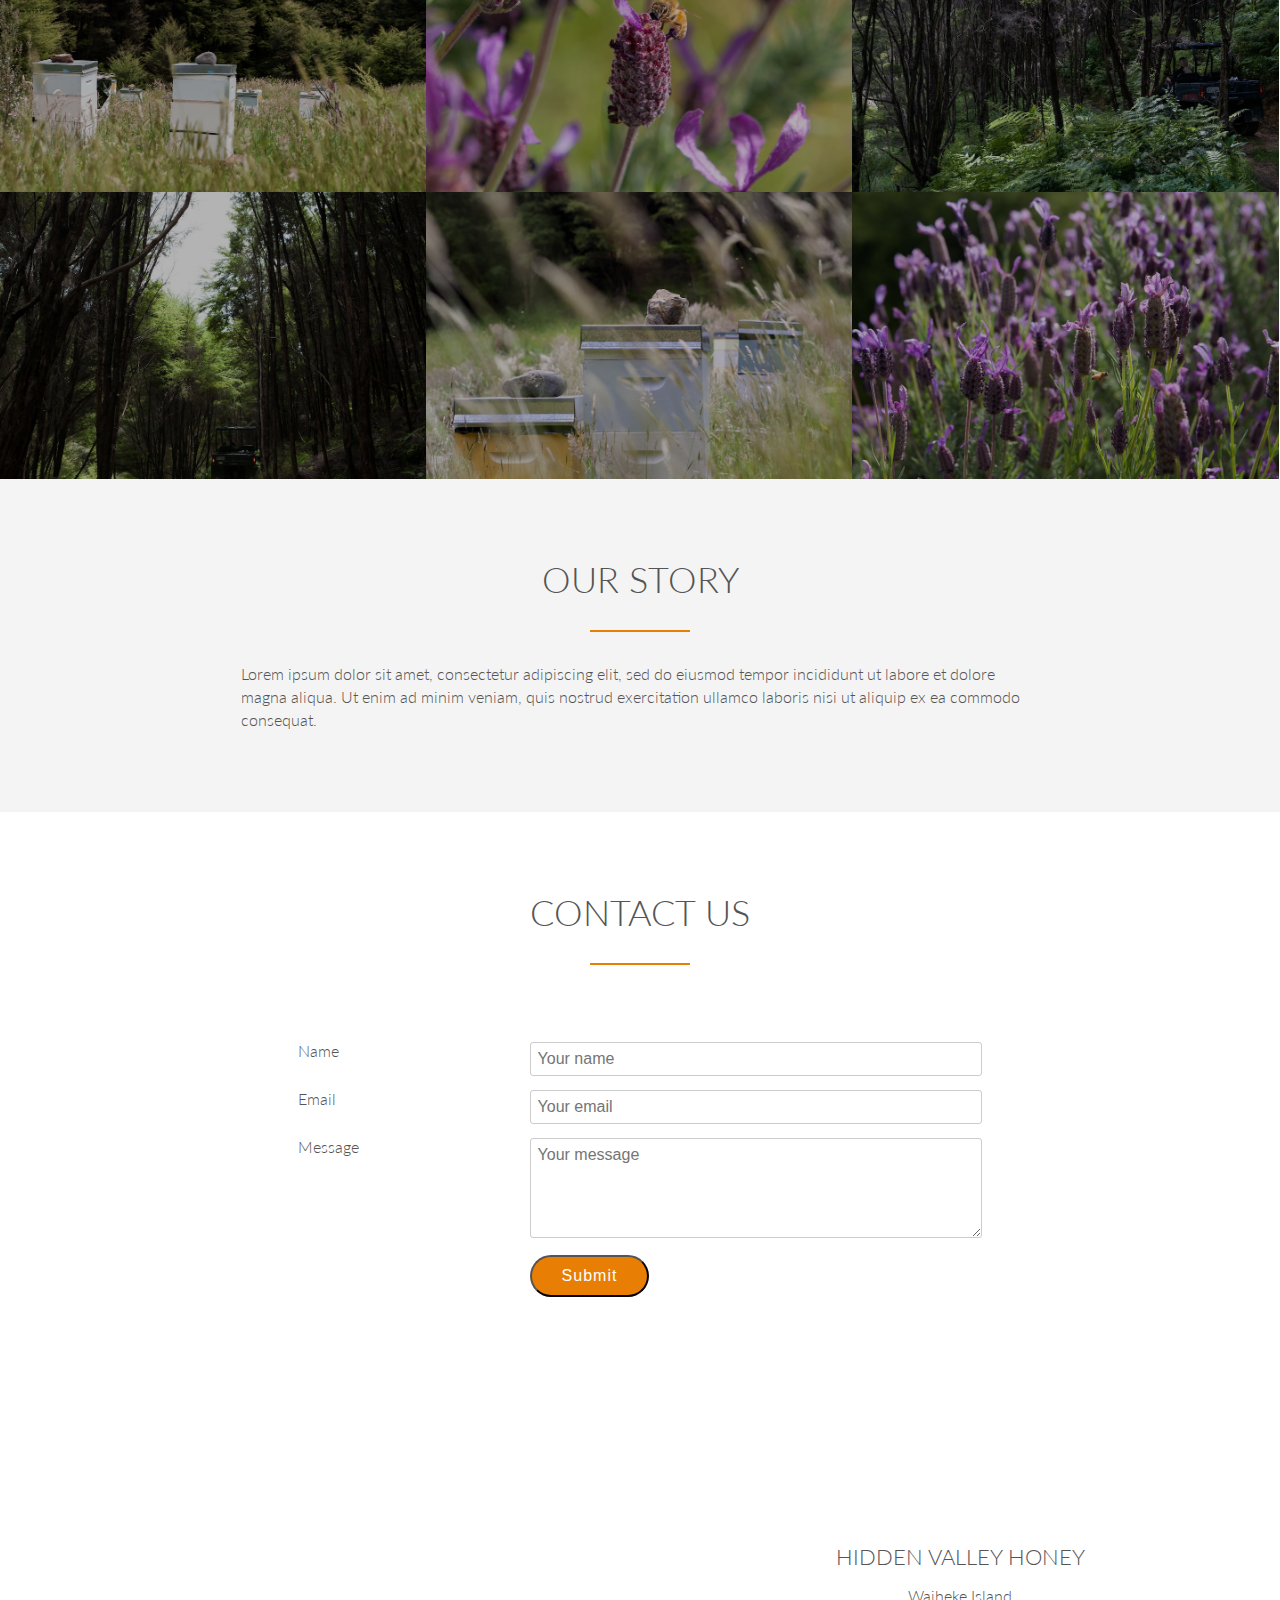
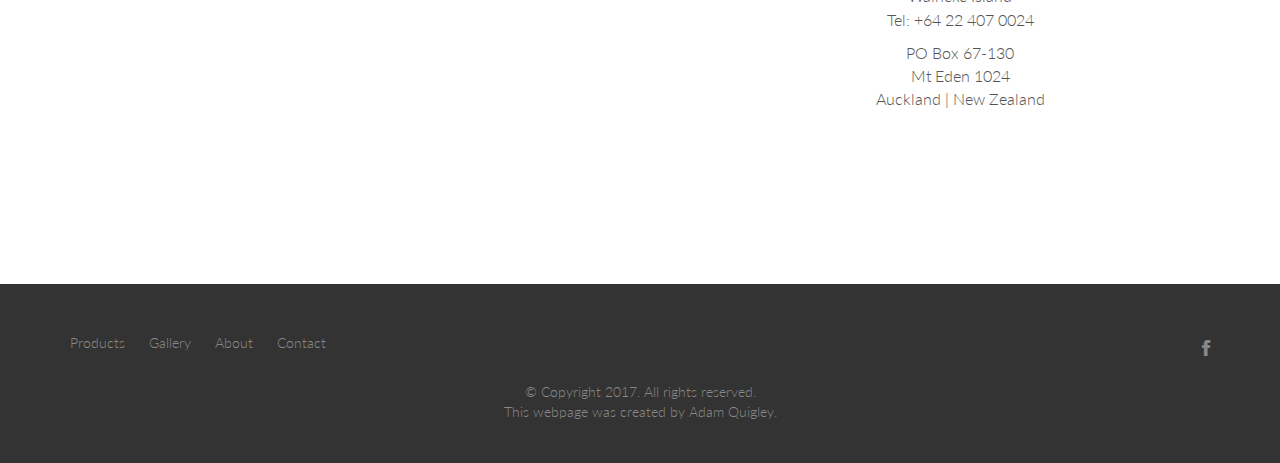
==== commit 7461b05f: "Update to 2 product boxes vs 3" ====
--- a/index.html
+++ b/index.html
@@ -46,7 +46,7 @@
         </div>
         
         <div class="row">
-            <div class="col span-1-of-3 box">
+            <div class="col span-1-of-2 box">
                 <div class="product-box">
                     <div>
                         <h4>Lorem ipsum</h4>
@@ -58,7 +58,7 @@
                 </div>
             </div>
             
-            <div class="col span-1-of-3 box">
+            <div class="col span-1-of-2 box">
                 <div class="product-box">
                     <div>
                         <h4>Lorem ipsum</h4>
@@ -70,17 +70,6 @@
                 </div>
             </div>
             
-            <div class="col span-1-of-3 box">
-                <div class="product-box">
-                    <div>
-                        <h4>Lorem ipsum</h4>
-                        <p>Lorem ipsum dolor sit amet, consectetur adipiscing elit, sed do eiusmod tempor incididunt ut labore et dolore magna aliqua.</p>
-                    </div>
-                    <div class="product-image">
-                        <img src="https://via.placeholder.com/400x400" alt="Placeholder Image">
-                    </div>
-                </div>
-            </div>
         </div>
     </section>
     
--- a/src/css/main.css
+++ b/src/css/main.css
@@ -258,11 +258,15 @@
     margin-bottom: 4rem;
 }
 
+.section-products {
+    margin-bottom: 8rem;
+}
+
 
 .product-box {
     background-color: #f4f4f4;
     border-radius: 0.5rem;
-    width: 90%;
+    width: 70%;
     margin: 0 auto;
     -webkit-box-shadow: 0 0.2rem 0.2rem #efefef;
     box-shadow: 0 0.2rem 0.2rem #efefef;
@@ -291,7 +295,7 @@
 }
 
 
-* ----------------------------------------------- */
+/* ----------------------------------------------- */
 /* GALLERY */
 /* ----------------------------------------------- */
 
--- a/src/css/queries.css
+++ b/src/css/queries.css
@@ -112,6 +112,7 @@
     .map-box p {
         font-size: 1.2rem;
     }
+    
 }
 
 
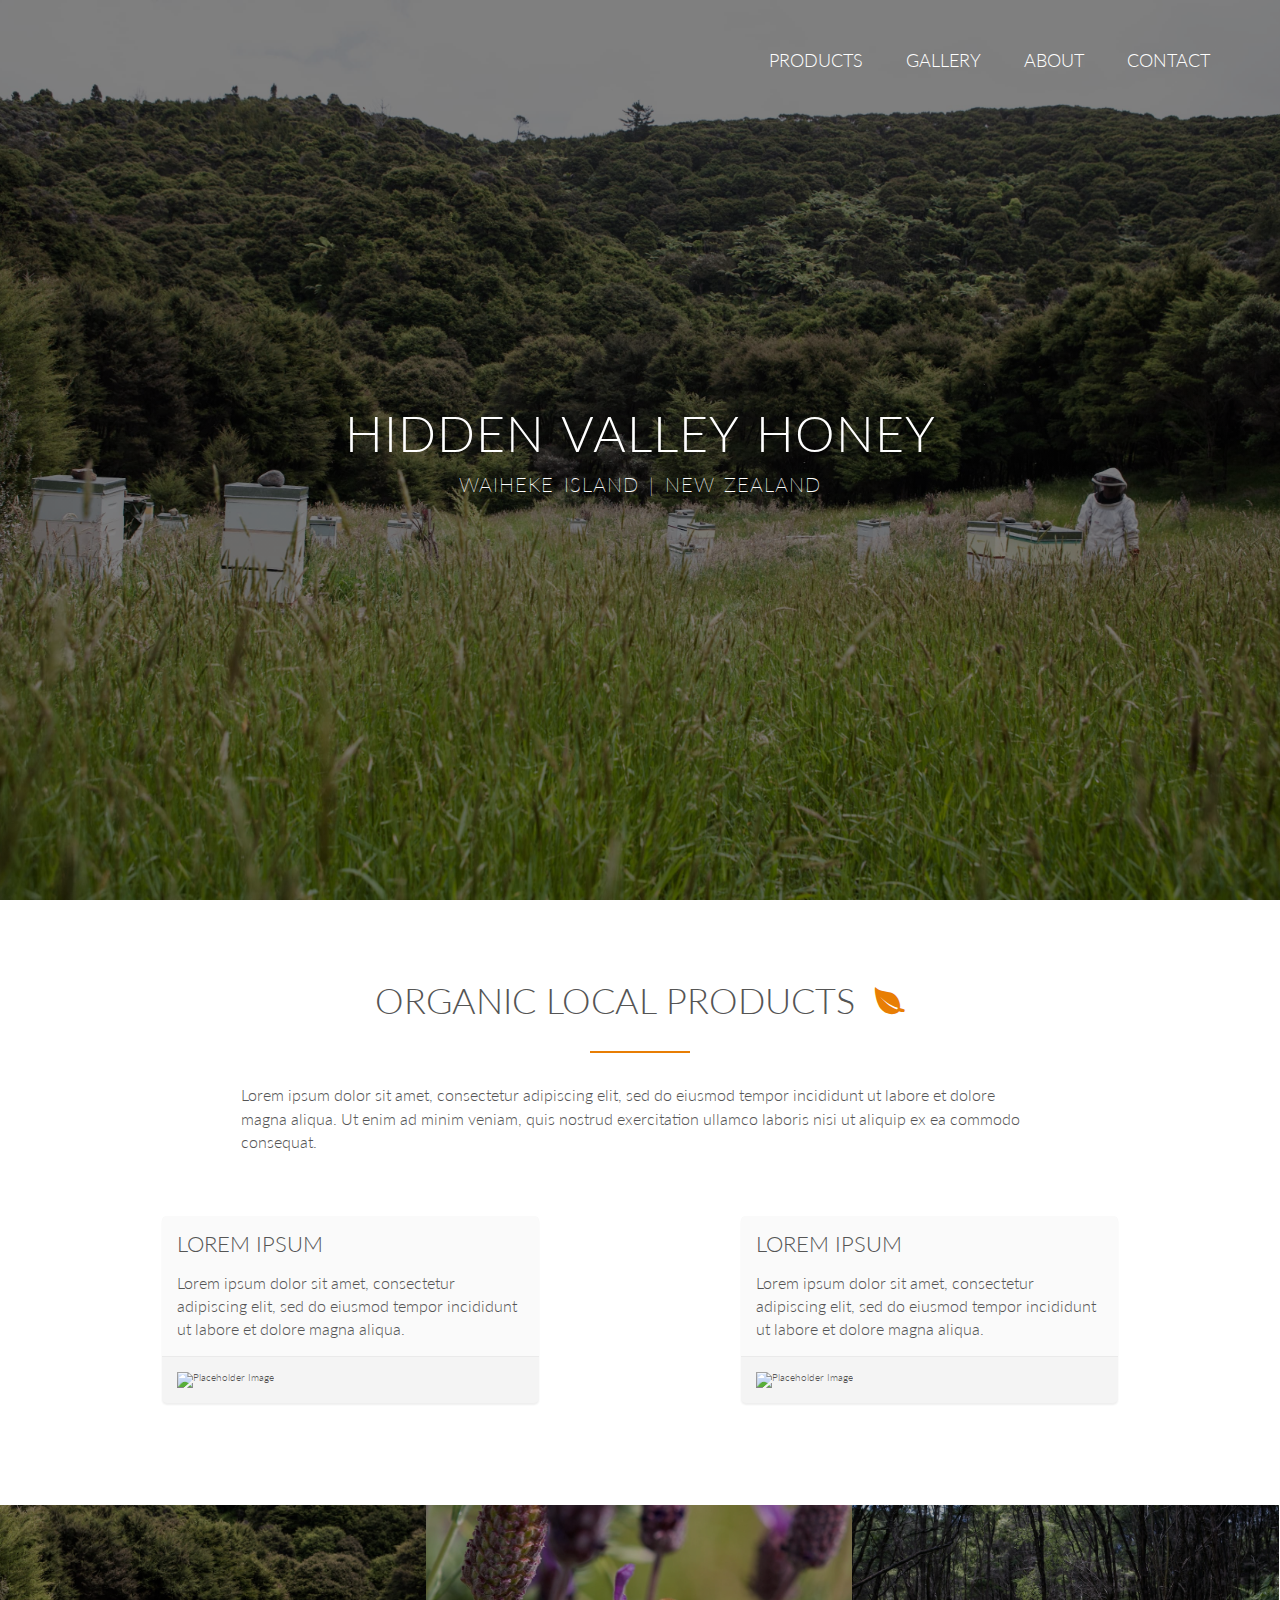
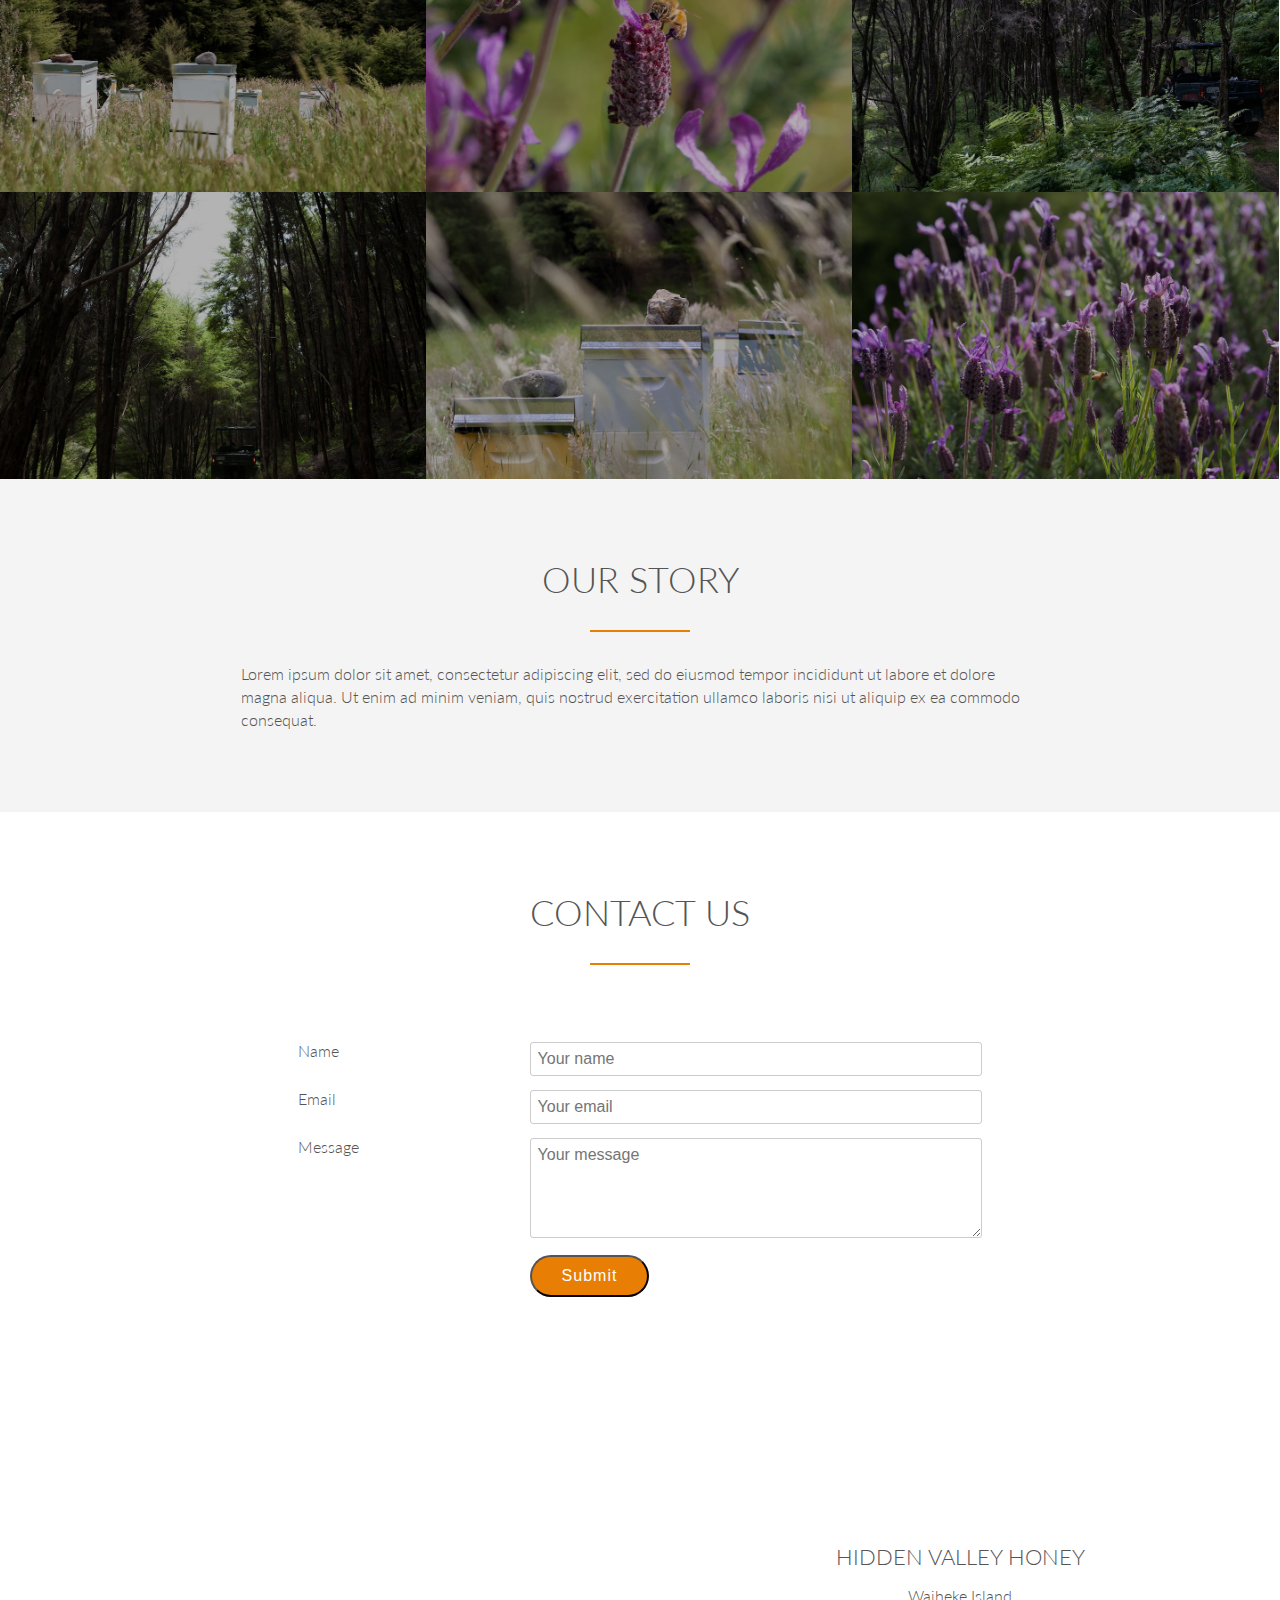
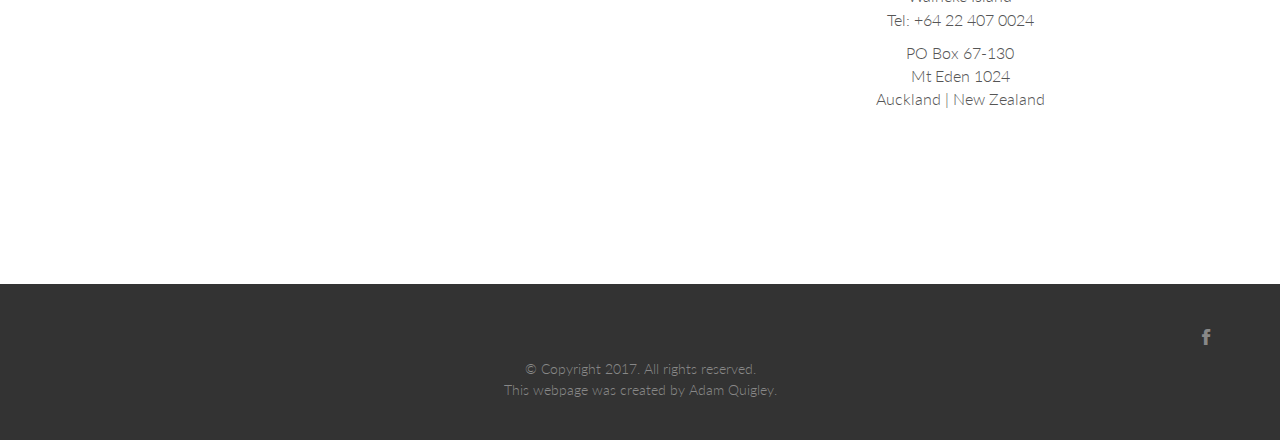
==== commit e4752577: "Remove footer nav" ====
--- a/index.html
+++ b/index.html
@@ -198,17 +198,7 @@
     
 
     <footer>
-        <div class="row">
-            <div class="col span-1-of-2 footer-left-div">
-                <ul class="footer-nav">
-                    <li><a href="#products">Products</a></li>
-                    <li><a href="#gallery">Gallery</a></li>
-                    <li><a href="#about">About</a></li>
-                    <li><a href="#contact">Contact</a></li>
-                </ul>
-            </div>
-            
-            <div class="col span-1-of-2 footer-right-div">
+            <div class="row">
                 <ul class="social-links">
                     <li>
                         <a href="https://www.facebook.com/Hidden-Valley-Honey-Company-NZ-658143510995138/" target="_blank">
@@ -225,9 +215,8 @@
                 This webpage was created by Adam Quigley.
             </p>
         </div>
-    </footer>
-    
-</body>
+    
+    <script src="https://ajax.googleapis.com/ajax/libs/jquery/3.2.1/jquery.min.js"></script>
     
     <script src="//cdn.jsdelivr.net/respond/1.4.2/respond.min.js"></script>
     <script src="//cdn.jsdelivr.net/html5shiv/3.7.2/html5shiv.min.js"></script>
@@ -235,6 +224,9 @@
     
     <script src="https://maps.google.com/maps/api/js?key=AIzaSyBD64x5jCNLeEZKjPFcDO9uRtU530Nr-F4"></script>
     <script src="src/js/gmaps.js"></script>
+    <script src="vendors/js/jquery.waypoints.min.js"></script>
     <script src="src/js/script.js"></script>
     
+</body>
+    
 </html>
--- a/src/css/main.css
+++ b/src/css/main.css
@@ -217,7 +217,7 @@
     margin-top: 2rem;
 }
 
-
+/* Main nav */
 .main-nav {
     float: right;
     list-style: none;
@@ -249,6 +249,26 @@
     transition: border-bottom 0.2s;
 }
 
+
+/* Sticky nav */
+.sticky {
+    position: fixed;
+    top: 0;
+    left: 0;
+    width: 100%;
+    background-color: rgba(255, 255, 255, 0.95);
+    box-shadow: 0 2px 2px #efefef;
+    z-index: 9999;
+    height: 5rem;
+}
+
+.sticky .main-nav { margin-top: 18px; }
+
+.sticky .main-nav li a:link,
+.sticky .main-nav li a:visited {
+    padding: .5rem 0;
+    color: #555;
+}
 
 /* ------------------------------------------------*/
 /* PRODUCTS */
@@ -461,34 +481,24 @@
 }
 
 
-.footer-nav {
-    text-decoration: none;
-    float: left;
-}
-
-
 .social-links {
     text-decoration: none;
-    float: right;
+    text-align: right;
     font-size: 2.2rem;
 }
 
 
-.footer-nav li,
 .social-links li {
     display: inline-block;
     margin-right: 2rem;
 }
 
 
-.footer-nav li:last-child,
 .social-links li:last-child {
     margin: 0;
 }
 
 
-.footer-nav li a:link,
-.footer-nav li a:visited,
 .social-links li a:link,
 .social-links li a:visited {
     text-decoration: none;
@@ -499,7 +509,6 @@
 }
 
 
-.footer-nav li a:hover,
 .social-links li a:hover {
     color: #ddd;
 }
--- a/src/css/queries.css
+++ b/src/css/queries.css
@@ -47,6 +47,7 @@
 
     /* Hide navigation for smaller devices */
     .main-nav { display: none; }
+    .sticky { display: none; }
 
     h1 { font-size: 29px; }
     h2 { font-size: 18px; }
@@ -58,31 +59,33 @@
         margin-left: 0%;
     }
     
+    .product-box {
+        width: 70%;
+        margin: 0 auto;
+    }
+    
     .section-gallery {
         padding-bottom: 0;
     }
     
     .contact-form {margin: 0;}
     
-    .footer-left-div,
-    .footer-right-div {
-        width: 50%;
+    .social-links {
+        text-align: center;
     }
-
+    
 }
 
-/* To account for footer nav bar */
-@media only screen and (max-width: 630px) {
-    .footer-left-div {
-        display: none;
-    }
-}
 
 /* Small phones: from 0 to 480px */
 @media only screen and (max-width: 480px) {
     
     section { 
         padding: 25px 0; 
+    }
+    
+    .section-products {
+        margin-bottom: 0;
     }
     
     .gallery-1 {
@@ -95,6 +98,10 @@
     
     .contact-form {
         width: 100%; 
+    }
+    
+    .section-about .long-copy  {
+        margin-bottom: 0;
     }
     
     .section-contact {
@@ -113,6 +120,10 @@
         font-size: 1.2rem;
     }
     
+    footer p {
+        font-size: 1.2rem;
+    }
+    
 }
 
 
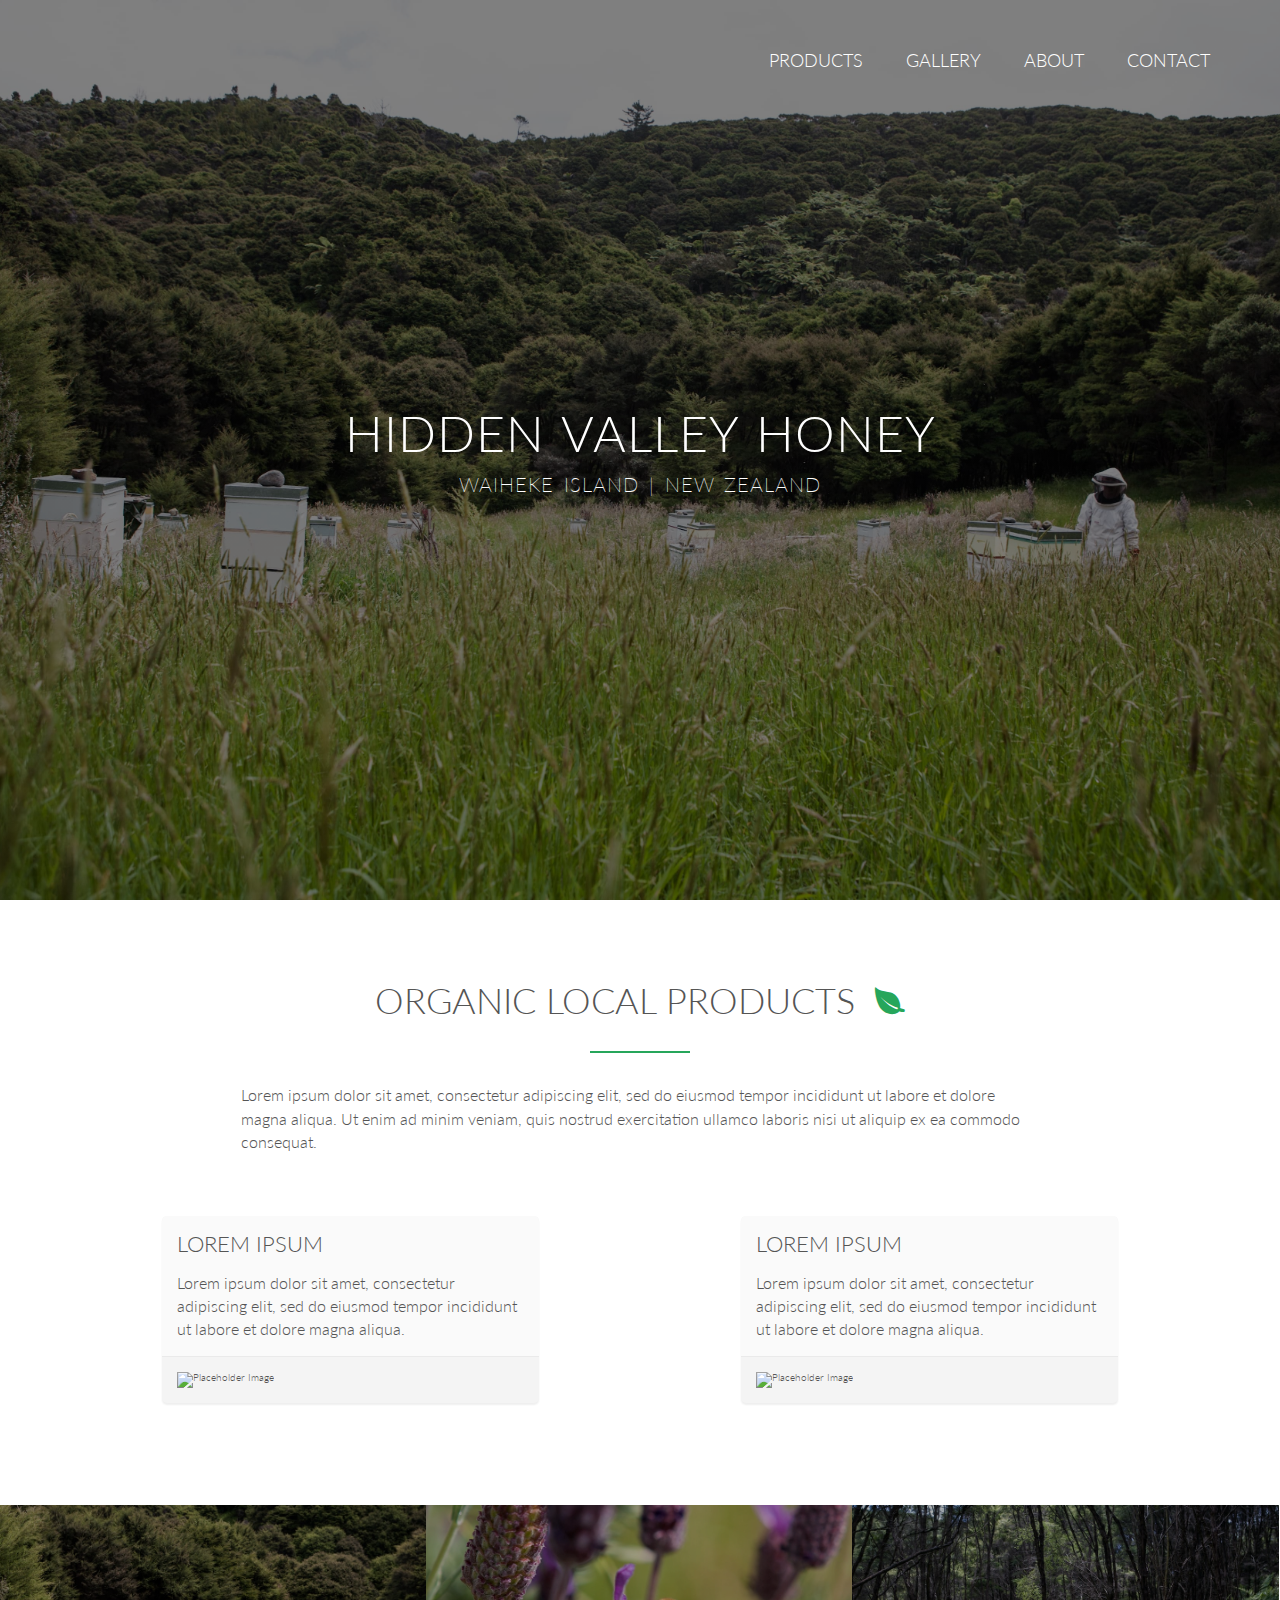
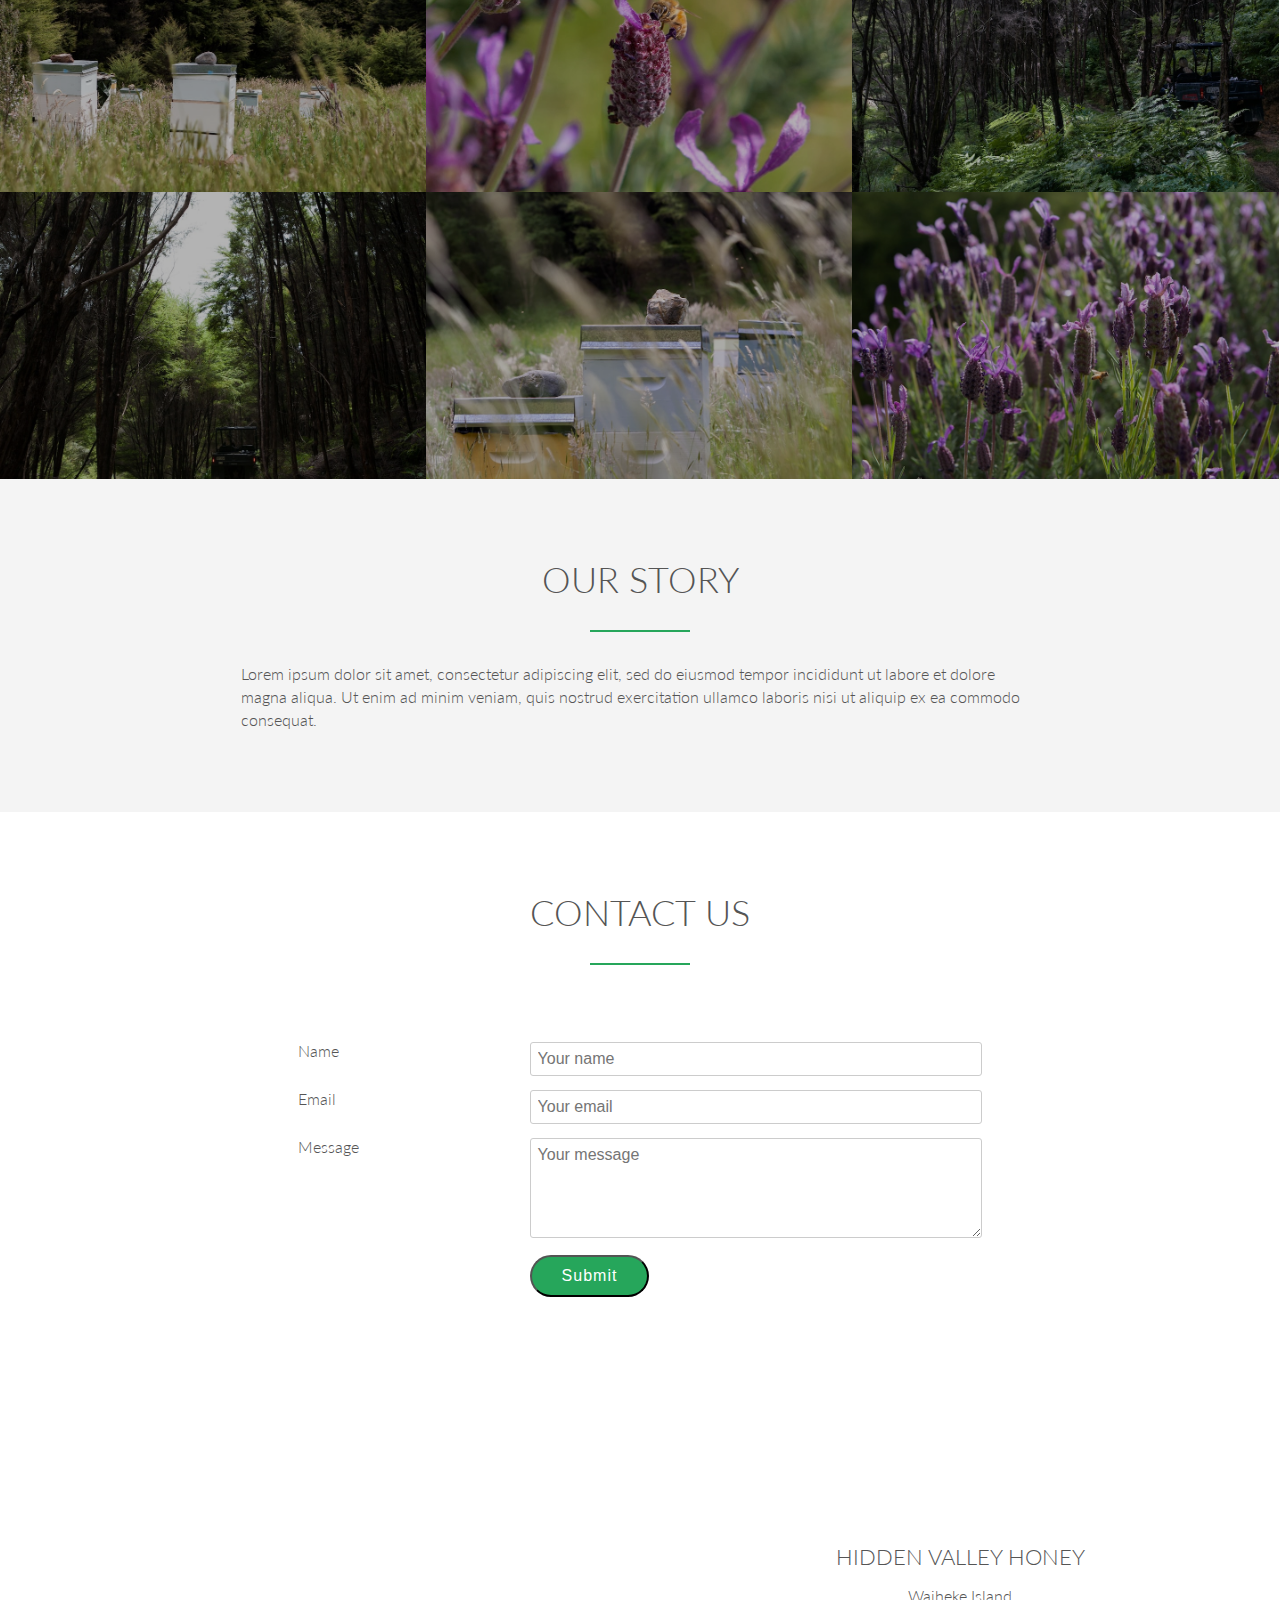
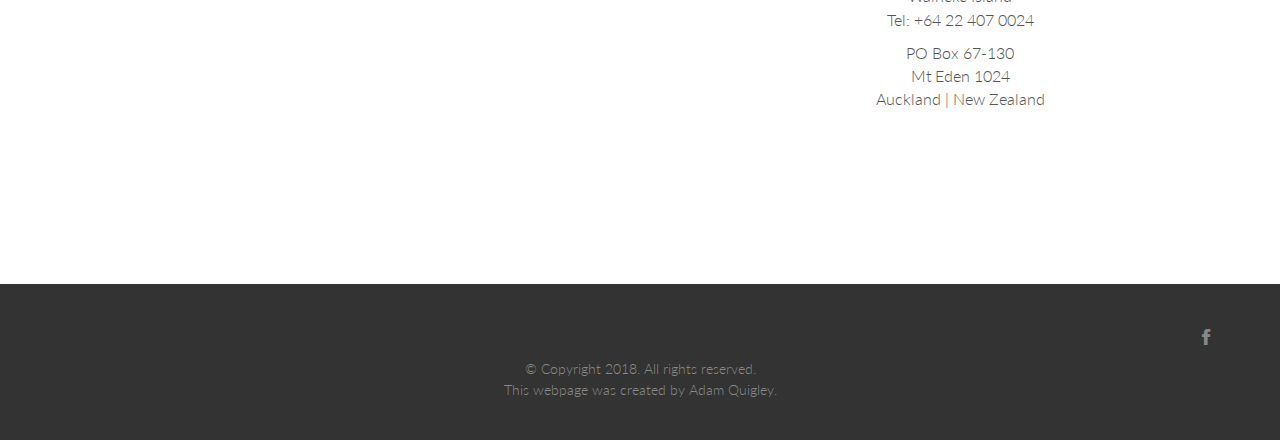
==== commit 09a1588c: "Update footer to link to github.com/adamjq" ====
--- a/index.html
+++ b/index.html
@@ -198,23 +198,24 @@
     
 
     <footer>
-            <div class="row">
-                <ul class="social-links">
-                    <li>
-                        <a href="https://www.facebook.com/Hidden-Valley-Honey-Company-NZ-658143510995138/" target="_blank">
-                            <i class="ion-social-facebook"></i>
-                        </a>
-                    </li>
-                </ul>
-            </div>
-        </div>
-        
-        <div class="row">
-            <p> &copy; Copyright 2017. All rights reserved.
+        <div class="row">
+               <ul class="social-links">
+                  <li>
+                     <a href="https://www.facebook.com/Hidden-Valley-Honey-Company-NZ-658143510995138/" target="_blank">
+                        <i class="ion-social-facebook"></i>
+                     </a>
+                </li>
+            </ul>
+        </div>
+        
+        <div class="row">
+            <p> &copy; Copyright 2018. All rights reserved.
                 <br>
-                This webpage was created by Adam Quigley.
+                This webpage was created by <a href="https://github.com/adamjq" target="_blank">
+                Adam Quigley</a>.
             </p>
         </div>
+    </footer>
     
     <script src="https://ajax.googleapis.com/ajax/libs/jquery/3.2.1/jquery.min.js"></script>
     
--- a/src/css/main.css
+++ b/src/css/main.css
@@ -1,6 +1,6 @@
 /*
-Base TAHITI GOLD: #E87E04
-Darker orange: #cf6d17
+Base Eucalyptus Green: #26A65B
+Darker Green: #208a4c
 */
 
 /* ------------------------------------------------*/
@@ -97,7 +97,10 @@
 h3:after {
     display: block;
     height: 2px;
+    /* 
     background-color: #E87E04;
+    */
+    background-color: #26A65B;
     content: " ";
     width: 10rem;
     margin: 0 auto;
@@ -131,7 +134,7 @@
 /* ------------------------------------------------*/
 
 .icon {
-    color: #E87E04;
+    color: #26A65B;
     padding-left: 1rem;
 }
 
@@ -142,9 +145,9 @@
 
 a:link,
 a:visited {
-    color: #E87E04;
+    color: #26A65B;
     text-decoration: none;
-    border-bottom: 0.1rem solid #E87E04;
+    border-bottom: 0.1rem solid #26A65B;
     padding-bottom: 0.1rem;
     -webkit-transition: border-bottom 0.2s, color 0.2s;
     transition: border-bottom 0.2s, color 0.2s;
@@ -170,7 +173,7 @@
     text-decoration: none;
     letter-spacing: 0.1rem;
     color: #fff; 
-    background-color: #E87E04;
+    background-color: #26A65B;
     -webkit-transition: background-color 0.2s;
     transition: background-color 0.2s;
     border-radius: 10rem;
@@ -179,7 +182,7 @@
 
 input[type=submit]:hover,
 input[type=submit]:active {
-    background-color: #cf6d17;
+    background-color: #208a4c;
 }
 
 
@@ -190,9 +193,6 @@
 header {
     /* Hero image centered and fills whole viewport */
     background-image: -webkit-gradient(linear, left top, left bottom, from(rgba(0, 0, 0, 0.5)), to(rgba(0, 0, 0, 0.5))), url(../img/waiheke-island-hero.jpg);
-    /* alternative background */ /*
-    background-image: linear-gradient(rgba(0, 0, 0, 0.5), rgba(0, 0, 0, 0.5)), url(../img/waiheke-island-hero.jpg);
-    */
     background-image: linear-gradient(rgba(0, 0, 0, 0.5), rgba(0, 0, 0, 0.5)), url(../img/hives-longshot-min.jpg);
     background-size: cover;
     background-position: center;
@@ -244,7 +244,7 @@
 
 .main-nav li a:hover,
 .main-nav li a:active {
-    border-bottom: solid 0.2rem #E87E04;
+    border-bottom: solid 0.2rem #26A65B;
     -webkit-transition: border-bottom 0.2s;
     transition: border-bottom 0.2s;
 }
@@ -526,4 +526,18 @@
     margin-top: 1rem;
 }
 
-
+footer p a:link,
+footer p a:visited {
+    text-decoration: none;
+    color: #888;
+    border-bottom: 0.1rem solid transparent;
+}
+
+
+footer p a:hover,
+footer p a:active {
+    color: #ddd;
+    border-bottom: 0.1rem solid transparent;
+}
+
+
--- a/src/css/queries.css
+++ b/src/css/queries.css
@@ -35,7 +35,7 @@
 /* Small phones to small tablets: from 481px to 767px */
 @media only screen and (max-width: 767px) {
     
-    body { font-size: 16px; }
+    p { font-size: 15px; }
     section { padding: 30px 0 0 0; }
     
     .row,
@@ -116,13 +116,11 @@
         font-size: 1.8rem;
     }
     
-    .map-box p {
-        font-size: 1.2rem;
+    .map-box p, 
+    footer p {
+        font-size: 1.3rem;
     }
-    
-    footer p {
-        font-size: 1.2rem;
-    }
+
     
 }
 
